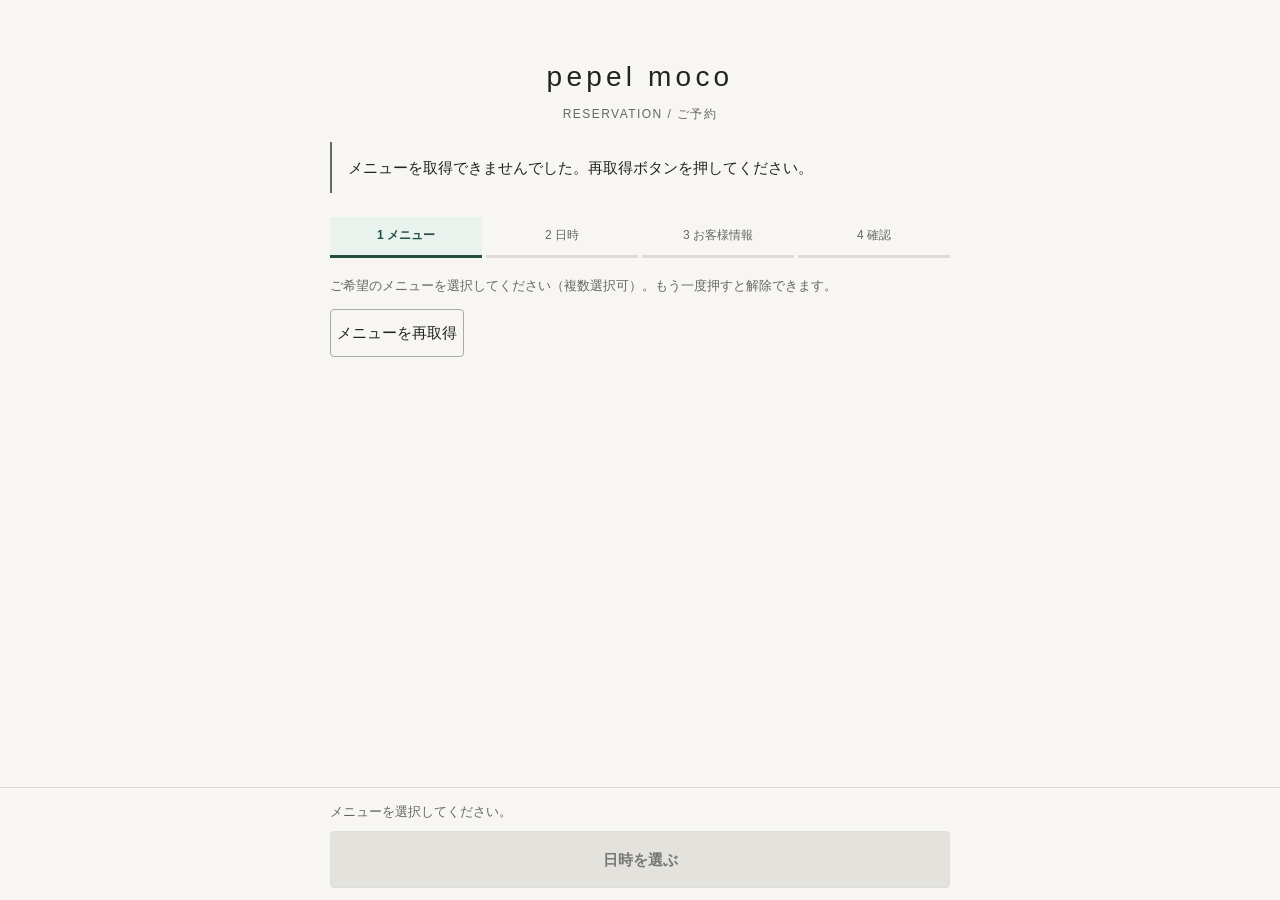
==== index.html @ cae406fb "fix: prioritize weekly calendar in mobile date selection" ====
<!DOCTYPE html>
<html lang="ja">
<head>
    <meta charset="UTF-8">
    <meta name="referrer" content="no-referrer">
    <meta name="viewport" content="width=device-width, initial-scale=1.0">

    <title>ご予約 | pepel moco</title>

    <style>
        * { box-sizing: border-box; }
        body { margin:0; padding:32px 16px; background:#f7f6f2; color:#222; font:15px/1.8 -apple-system,BlinkMacSystemFont,"Helvetica Neue",sans-serif; }
        .container { max-width:620px; margin:auto; }
        header { text-align:center; padding:24px 0 40px; }
        h1 { font-size:28px; font-weight:400; letter-spacing:.15em; margin:0; }
        header p { font-size:12px; letter-spacing:.12em; color:#666; }
        .form-group { margin-bottom:32px; }
        label, .step-label { display:block; font-size:15px; margin:0 0 12px; font-weight:500; }
        select,input,button { font:inherit; }
        select,input { width:100%; min-height:48px; padding:12px; border:1px solid #aaa; border-radius:4px; background:#fff; color:#222; }
        button { min-height:48px; border:1px solid #aaa; border-radius:4px; background:transparent; color:#222; cursor:pointer; }
        button:disabled { color:#999; border-color:#ddd; cursor:default; }
        :focus-visible { outline:2px solid #222; outline-offset:3px; }
        .calendar { border:0; padding:0; margin:0; min-width:0; }
        .calendar-heading { display:flex; align-items:center; justify-content:space-between; gap:8px; margin-bottom:16px; }
        .calendar-heading button { padding:0 16px; }
        .weekdays,.calendar-days { display:grid; grid-template-columns:repeat(7,minmax(0,1fr)); gap:4px; }
        .weekdays { text-align:center; color:#666; font-size:12px; margin-bottom:8px; }
        .calendar-days button { padding:0; min-width:0; border-color:transparent; }
        button.today { text-decoration:underline; text-underline-offset:5px; }
        button[aria-pressed="true"] { background:#222; color:#fff; border-color:#222; }
        .hint { color:#666; font-size:13px; margin:12px 0; }
        .time-buttons { display:grid; grid-template-columns:repeat(auto-fit,minmax(76px,1fr)); gap:8px; }
        .btn { width:100%; background:#222; color:white; padding:14px; }
        .btn:disabled { background:#e4e2dd; color:#777; }
        .loading { display:none; text-align:center; margin:16px 0; }
        .notice { display:none; border-left:2px solid #666; padding:12px 16px; margin-bottom:24px; }
        [hidden] { display:none !important; }
        @media(min-width:768px) { body { padding:48px 24px; } .calendar-days button { min-height:56px; } }
        .progress { font-size:13px; letter-spacing:.06em; margin:0 0 24px; color:#666; }
        .panel { background:#fff; border:1px solid #dedbd4; border-radius:8px; padding:24px; margin-bottom:20px; }
        .panel h2 { font-size:18px; font-weight:500; margin-top:0; }
        .menu-card { display:block; width:100%; text-align:left; padding:18px; margin:10px 0; background:#fff; overflow-wrap:anywhere; }
        .menu-card span { display:block; }
        .menu-card .card-meta { font-size:14px; color:#666; margin-top:6px; }
        .menu-card[aria-pressed="true"] { background:#f0eee7; border:2px solid #555b4f; color:#222; }
        .menu-card[aria-pressed="true"] .card-meta { color:#444; }
        .category-title { font-size:13px; letter-spacing:.08em; margin:24px 0 8px; color:#666; }
        .summary { display:flex; align-items:center; justify-content:space-between; gap:16px; padding:16px 0; border-bottom:1px solid #dedbd4; margin-bottom:20px; }
        .summary p { margin:0; white-space:pre-line; overflow-wrap:anywhere; }
        .summary button { flex-shrink:0; padding:0 14px; }
        .actions { display:flex; gap:12px; margin-top:24px; }
        .actions button { padding:12px 18px; }
        .actions .btn { flex:1; }
        .review { margin:0; }
        .review div { padding:16px 0; border-bottom:1px solid #dedbd4; }
        .review dt { font-size:13px; color:#666; }
        .review dd { margin:6px 0 0; overflow-wrap:anywhere; }
        .time-context { font-weight:500; margin-top:28px; }
        @media(max-width:420px) { body { padding:20px 12px; } .panel { padding:16px 10px; } .calendar-days { gap:2px; } }
        .menu-dock { position:fixed; z-index:30; left:0; right:0; bottom:0; padding:12px max(16px,env(safe-area-inset-right)) calc(12px + env(safe-area-inset-bottom)); background:#f7f6f2; border-top:1px solid #dedbd4; }
        .menu-dock-inner { max-width:620px; margin:auto; }
        .menu-dock .hint { margin:0 0 8px; overflow-wrap:anywhere; }
        #menuPanel { margin-bottom:200px; }
        .schedule-scroll { overflow:auto; max-height:60vh; border:1px solid #ccc; margin:16px 0; }
        .schedule { border-collapse:separate; border-spacing:0; width:100%; min-width:460px; table-layout:fixed; font-size:12px; }
        .schedule th,.schedule td { padding:0; text-align:center; border-right:1px solid #ccc; border-bottom:1px solid #ccc; height:44px; }
        .schedule th { background:#f7f6f2; font-weight:400; }
        .schedule thead th { position:sticky; top:0; z-index:3; white-space:pre-line; }
        .schedule th:first-child { position:sticky; left:0; width:52px; z-index:2; }
        .schedule thead th:first-child { z-index:4; }
        .schedule button { width:100%; height:44px; min-height:44px; padding:0; line-height:1; border:0; border-radius:0; font-size:23px; color:#49665b; background:white; }
        .schedule button[aria-pressed="true"] { background:#dbe5dd; color:#222; box-shadow:inset 0 0 0 3px #49665b; }
        .schedule .unavailable { background:#292929; color:#fff; }
        .schedule .unknown { background:#f0eee7; color:#666; }
        .schedule button:focus-visible { outline-offset:-4px; }
        .week-nav { display:flex; justify-content:space-between; align-items:center; gap:8px; }
        .week-nav button { padding:0 12px; }
        /* Mobile-first booking: compact context and persistent next action. */
        header { padding:4px 0 16px; }
        header p { margin:2px 0 0; }
        .steps { display:grid; grid-template-columns:repeat(4,minmax(0,1fr)); gap:4px; list-style:none; padding:0; margin:0 0 16px; font-size:12px; }
        .steps li { text-align:center; padding:8px 2px; border-bottom:3px solid #dedbd4; color:#666; }
        .steps li[aria-current="step"] { color:#234f43; border-color:#234f43; font-weight:700; background:#eaf2ee; }
        .progress { position:absolute; width:1px; height:1px; padding:0; margin:-1px; overflow:hidden; clip-path:inset(50%); }
        .menu-loading { padding:20px 14px; background:#fff; border:1px solid #dedbd4; border-radius:6px; }
        .menu-loading p { margin:0; }
        .menu-placeholder { height:56px; margin-top:12px; border-radius:4px; background:linear-gradient(90deg,#f0eee7,#f8f7f4,#f0eee7); }
        .menu-card { padding:12px 14px; margin:8px 0; border-radius:6px; }
        .menu-card .card-meta { margin-top:2px; }
        .category-title { margin:16px 0 6px; }
        .summary { padding:10px 0; margin-bottom:12px; gap:8px; font-size:14px; }
        .summary button { font-size:12px; padding:0 8px; }
        .btn { background:#234f43; border-color:#234f43; font-weight:600; }
        .menu-card[aria-pressed="true"] { border-color:#234f43; background:#eaf2ee; }
        .schedule button[aria-pressed="true"] { background:#234f43; color:#fff; box-shadow:inset 0 0 0 3px #17372e; }
        .schedule button:disabled { color:#49665b; }
        .schedule button[aria-pressed="true"]:disabled { color:#fff; }
        .schedule-scroll { overscroll-behavior:contain; }
        .menu-dock .hint { max-height:54px; overflow:auto; }
        #menuPanel { margin-bottom:150px; }
        @media(max-width:360px) { .steps { font-size:10px; } }
        @media(max-width:767px) {
            body { padding:12px 10px; }
            h1 { font-size:22px; }
            header { padding:0 0 12px; }
            header p { font-size:10px; }
            .panel { padding:14px 0; border:0; border-radius:0; background:transparent; margin-bottom:130px; }
            .panel h2 { margin-bottom:8px; }
            #datePanel .form-group { margin-bottom:12px; }
            .hint { margin:8px 0; font-size:12px; }
            .schedule-scroll { margin:12px -10px; max-height:58vh; }
            .schedule { min-width:360px; }
            .schedule th:first-child { width:44px; }
            .week-nav button { padding:0 8px; font-size:12px; }
            .week-nav span { font-size:13px; white-space:nowrap; }
            .actions, .date-dock { position:fixed; z-index:30; left:0; right:0; bottom:0; margin:0; padding:10px 12px calc(10px + env(safe-area-inset-bottom)); border-top:1px solid #dedbd4; background:#f7f6f2; }
            .actions { gap:8px; }
            .actions button { padding:10px; font-size:13px; }
            .date-dock .hint { margin:0 0 6px; }
            #customerPanel label { margin:14px 0 6px; }
            .review div { padding:10px 0; }
        }

        /* The date step gives the weekly calendar the first screen. */
        #bookingForm[data-step="date"] .steps { margin-bottom:4px; }
        #bookingForm[data-step="date"] .steps li { padding:4px 2px; }
        #bookingForm[data-step="date"] .summary { padding:0; margin:0; border:0; line-height:1.4; }
        #bookingForm[data-step="date"] .summary button { min-height:44px; border:0; text-decoration:underline; }
        #dateLabel, #timeStatus { position:absolute; width:1px; height:1px; overflow:hidden; clip-path:inset(50%); margin:0; }
        #datePanel { padding-top:0; }
        @media(min-width:768px) { body:has(#bookingForm[data-step="date"]) { padding-top:8px; } }
        .week-nav { height:44px; }
        .week-nav button { min-width:44px; min-height:44px; padding:0; font-size:28px; border:0; }
        #weekStatus:empty { display:none; }
        .schedule-scroll { position:relative; height: min(650px, calc(100dvh - 260px)); max-height:none; margin:0; }
        .schedule { min-width:0; }
        .schedule th:first-child { width:44px; }
        .schedule thead th { height:36px; line-height:1.3; }
        .schedule th,.schedule td { height:36px; }
        .schedule button { height:36px; min-height:36px; font-size:23px; }
        .calendar-loading { position:absolute; inset:36px 0 0; z-index:5; display:flex; align-items:center; justify-content:center; flex-direction:column; background:rgba(247,246,242,.94); font-size:18px; text-align:center; line-height:1.6; pointer-events:all; }
        .spinner { width:24px; height:24px; border:3px solid #dedbd4; border-top-color:#234f43; border-radius:50%; animation:spin 1s linear infinite; margin-bottom:12px; }
        @keyframes spin { to { transform:rotate(360deg); } }
        @media(prefers-reduced-motion:reduce) { .spinner { animation:none; } }
        .slot-picker { position:fixed; inset:0; z-index:50; background:#0006; display:flex; align-items:center; justify-content:center; padding:16px; }
        .slot-picker-inner { background:#fff; padding:20px; border-radius:8px; width:min(100%,360px); }
        .slot-picker-inner p { margin:0 0 12px; }
        .slot-options { display:flex; gap:8px; margin-bottom:12px; }
        .slot-options button { flex:1; min-height:48px; }
        @media(max-width:767px) {
            #datePanel .schedule-scroll { margin:0 -10px; height:calc(100dvh - 240px); }
            #datePanel .schedule { min-width:320px; }
            #datePanel .date-dock { padding:6px 12px calc(6px + env(safe-area-inset-bottom)); }
            #datePanel .date-dock .btn { min-height:44px; padding:8px; }
        }
    </style>
</head>

<body>

<div class="container">

    <header><h1>pepel moco</h1><p>RESERVATION / ご予約</p></header>

    <div id="bookingForm">
    <div id="notice" class="notice" role="status" aria-live="polite"></div>


    <p class="progress" id="flowProgress" role="status">1 / 4　メニュー</p>
    <ol id="flowSteps" class="steps" aria-label="予約の手順"><li id="step-menu" aria-current="step">1 メニュー</li><li id="step-date">2 日時</li><li id="step-customer">3 お客様情報</li><li id="step-review">4 確認</li></ol>
    <div id="menuSummary" class="summary" hidden><p id="menuSummaryText"></p><button id="editMenu" type="button">メニュー変更</button></div>
    <div id="dateSummary" class="summary" hidden><p id="dateSummaryText"></p><button id="editDate" type="button">日時変更</button></div>
    <div id="menuPanel">
        <p id="menuHeading" class="hint" tabindex="-1">ご希望のメニューを選択してください（複数選択可）。もう一度押すと解除できます。</p>
        <select id="menu" hidden disabled aria-label="メニュー"><option value="">メニューを読み込み中...</option></select>
        <div id="menuLoading" class="menu-loading" role="status"><p>メニューを読み込んでいます</p><div class="menu-placeholder" aria-hidden="true"></div><div class="menu-placeholder" aria-hidden="true"></div></div>
        <button id="retryMenus" type="button" hidden>メニューを再取得</button>
        <div id="menuCards" role="group" aria-labelledby="menuHeading"></div>
        <div class="menu-dock" id="menuDock"><div class="menu-dock-inner">
        <p id="menuDetails" class="hint" aria-live="polite">メニューを読み込み中...</p>
        <button class="btn" id="toDate" type="button" disabled>日時を選ぶ</button>
        </div></div>
    </div>
    <section class="panel" id="datePanel" aria-labelledby="dateLabel" hidden>
        <h2 class="step-label" id="dateLabel" tabindex="-1">週間の空き状況</h2>
    <div hidden>
        <input type="hidden" id="date">
        <fieldset class="calendar" id="calendar" aria-labelledby="dateLabel" disabled>
            <div class="calendar-heading">
                <button type="button" id="prevMonth" aria-label="前の月">前月</button>
                <span id="monthLabel" aria-live="polite"></span>
                <button type="button" id="nextMonth" aria-label="次の月">次月</button>
            </div>
            <div class="weekdays" aria-hidden="true"><span>日</span><span>月</span><span>火</span><span>水</span><span>木</span><span>金</span><span>土</span></div>
            <div class="calendar-days" id="calendarDays"></div>
        </fieldset>
        <p class="hint" id="selectedDate" aria-live="polite">メニューを選択してから日付を選んでください。</p>
        <p class="hint">休業日・空き状況は日付を選択すると確認できます。</p>
    </div>
    <div class="form-group">
        <p id="timeContext" hidden></p>
        <select id="time" hidden disabled aria-hidden="true"><option value=""></option></select>
        <p id="timeStatus" class="hint" role="status"></p>
        <div id="timeButtons" class="time-buttons" role="group" aria-label="予約可能時間" hidden></div>
        <div class="week-nav"><button id="prevWeek" type="button" aria-label="前の7日間">‹</button><span id="weekLabel"></span><button id="nextWeek" type="button" aria-label="次の7日間">›</button></div>
        <p id="weekStatus" class="hint" role="status"></p>
        <button id="retryWeek" type="button" hidden>空き状況を再取得</button>
        <div id="calendarRegion" class="schedule-scroll" tabindex="0" role="region" aria-label="7日間の予約可能時間"><table id="schedule" class="schedule" aria-label="予約可能時間一覧"></table><div id="calendarLoading" class="calendar-loading" role="status" hidden><span class="spinner" aria-hidden="true"></span><span>空き状況を<br>読み込んでいます…</span></div></div>
    </div>

        <div class="date-dock"><p id="selectionStatus" class="hint" role="status" aria-live="polite">◎から開始時刻を選択（黒は予約不可）</p><button class="btn" id="toCustomer" type="button" disabled>お客様情報へ</button></div>
    </section>
    <div id="slotPicker" class="slot-picker" hidden role="dialog" aria-modal="true" aria-labelledby="slotPickerLabel"><div class="slot-picker-inner"><p id="slotPickerLabel"></p><div id="slotOptions" class="slot-options"></div><button id="closeSlotPicker" type="button">閉じる</button></div></div>
    <section class="panel" id="customerPanel" aria-labelledby="customerHeading" hidden>
        <h2 id="customerHeading" tabindex="-1">お客様情報</h2>
        <label for="name">お名前（フルネーム）</label>
        <input type="text" id="name" autocomplete="name" placeholder="山田 太郎" required>
        <label for="phone">電話番号（必須）</label>
        <input type="tel" id="phone" inputmode="tel" autocomplete="tel" maxlength="40" placeholder="090-1234-5678" aria-describedby="phoneHint" required>
        <p id="phoneHint" class="hint">国内の電話番号を入力してください。ハイフンあり・なし、どちらでも入力できます。</p>
        <div class="actions"><button id="backDate" type="button">日時へ戻る</button><button class="btn" id="reviewBtn" type="button" disabled>予約内容を確認する</button></div>
    </section>
    <section class="panel" id="reviewPanel" aria-labelledby="reviewHeading" hidden>
        <h2 id="reviewHeading" tabindex="-1">予約内容の確認</h2>
        <dl class="review" id="reviewDetails"></dl>
        <p class="hint">内容をご確認のうえ、予約を確定してください。料金はメニュー掲載時の表記です。</p>
        <div class="actions"><button id="backCustomer" type="button">お客様情報を修正</button><button class="btn" id="submitBtn" type="button" disabled>予約を確定する</button></div>
    </section>
    <div class="loading" id="loadingMsg" role="status">予約を送信中...</div>

    </div>
    <section id="completedPanel" class="panel" aria-labelledby="completedHeading" hidden>
        <h2 id="completedHeading" tabindex="-1">ご予約を承りました。</h2>
        <dl id="completedDetails" class="review"></dl>
        <a id="cancelLink" hidden>予約をキャンセルする</a>
        <p id="cancelLinkHint" class="hint" hidden>キャンセルが必要な場合に備え、このリンクを保存してください。リンクは他の人に共有しないでください。</p>
        <p>予約手続きは完了しました。この画面は閉じていただいて大丈夫です。</p>
    </section>
    <section id="cancelPanel" class="panel" aria-labelledby="cancelHeading" hidden>
        <h2 id="cancelHeading" tabindex="-1">予約のキャンセル</h2>
        <dl id="cancelDetails" class="review"></dl>
        <p id="cancelNotice" role="status" aria-live="polite"></p>
        <div id="cancelControls" hidden>
            <label for="cancelPhone">予約時の電話番号</label>
            <input id="cancelPhone" type="tel" inputmode="tel" autocomplete="tel" maxlength="40" required>
            <p class="hint">対象の予約内容をご確認ください。「キャンセルする」を押すと予約が取り消されます。</p>
            <button id="cancelSubmit" class="btn" type="button" disabled>キャンセルする</button>
        </div>
    </section>
</div>


<script>

// ==================================================
// GAS URL
// ==================================================

const GAS_WEB_APP_URL =
    'https://script.google.com/macros/s/AKfycbyRZPtspRr7fT793KBVko2xt9sNoFalCFOsU0yX_tADdr75NyUDTk4rBqDXlwcLjEFIyQ/exec';


// 名称・価格・所要時間はすべてGASのメニュー設定から取得する。
const dateInput = document.getElementById('date');
const menuSelect = document.getElementById('menu');
const timeSelect = document.getElementById('time');
const nameInput = document.getElementById('name');
const phoneInput = document.getElementById('phone');
const submitBtn = document.getElementById('submitBtn');
const loadingMsg = document.getElementById('loadingMsg');
const notice = document.getElementById('notice');
let menus = [];
let availableTimes = [];
let checkedKey = null;
let requestId = 0;
let availabilityController = null;
let submitting = false;
let completed = false;
let menusLoading = false;
let pendingSlot = null;

// サロンの日本時間で日付の下限を設定（端末のタイムゾーンには依存しない）。
const todayParts = new Intl.DateTimeFormat('en-US', {
    timeZone: 'Asia/Tokyo', year: 'numeric', month: '2-digit', day: '2-digit'
}).formatToParts(new Date());
dateInput.min = ['year', 'month', 'day'].map(type =>
    todayParts.find(part => part.type === type).value).join('-');

const calendar = document.getElementById('calendar');
const calendarDays = document.getElementById('calendarDays');
const monthLabel = document.getElementById('monthLabel');
const selectedDate = document.getElementById('selectedDate');
const menuDetails = document.getElementById('menuDetails');
const timeButtons = document.getElementById('timeButtons');
const timeStatus = document.getElementById('timeStatus');
const prevMonth = document.getElementById('prevMonth');
const nextMonth = document.getElementById('nextMonth');
let calendarMonth = dateInput.min.slice(0, 7);

let flowStep = 'menu';
let reviewedSelection = null;
const menuCards = document.getElementById('menuCards');
const reviewDetails = document.getElementById('reviewDetails');
const flowSteps = ['menu', 'date', 'customer', 'review'];
// hidden selectの値は単独ID、または複数IDのJSON。通信条件と選択状態を同じキーで管理する。
function selectedMenuIds() {
    if (!menuSelect.value) return [];
    if (menuSelect.value.startsWith('[')) {
        try { return JSON.parse(menuSelect.value); } catch (_) { return []; }
    }
    return [menuSelect.value];
}
function selectedMenu() {
    const ids = selectedMenuIds();
    const items = ids.map(id => menus.find(item => item.id === id && item.webBookingEnabled && item.bookable));
    if (!items.length || items.some(item => !item)) return null;
    if (items.length === 1) return items[0];
    return { name: items.map(item => item.name).join(' ＋ '),
        category: '選択中：' + items.length + 'メニュー',
        price: items.map(item => item.price).join(' ＋ '),
        durationMinutes: items.reduce((sum,item) => sum + item.durationMinutes,0) };
}
function menuQuery(key) {
    return key.startsWith('[') ? '&menuIds=' + encodeURIComponent(key) : '&menuId=' + encodeURIComponent(key);
}
function responseMenuKey(data) {
    return Array.isArray(data.menuIds) ? (data.menuIds.length === 1 ? data.menuIds[0] : JSON.stringify(data.menuIds)) : data.menuId;
}
function normalizedPhone(value) {
    if (typeof value !== 'string' || value.length > 40) return '';
    const text = value.trim().replace(/[０-９]/g, digit => String(digit.charCodeAt(0) - 0xFF10))
        .replace(/[‐‑‒–—―−ー－]/g, '-').replace(/\s/g, '');
    if (!/^[0-9]+(?:-[0-9]+)*$/.test(text)) return '';
    const digits = text.replace(/-/g, '');
    return /^0[0-9]{9,10}$/.test(digits) && !/^0+$/.test(digits) ? digits : '';
}
function bookingReady() {
    return !completed && !submitting && !!selectedMenu() && checkedKey === selectionKey() &&
        !timeSelect.disabled && availableTimes.includes(timeSelect.value);
}
function reviewKey() { return [selectionKey(), timeSelect.value, nameInput.value.trim(), normalizedPhone(phoneInput.value)].join('|'); }
function showStep(step, focus = true) {
    if (submitting || completed) return;
    if (step !== 'menu' && !selectedMenu()) return;
    if ((step === 'customer' || step === 'review') && !bookingReady()) return;
    if (step === 'review' && (!nameInput.value.trim() || !normalizedPhone(phoneInput.value))) return;
    if (step !== 'date') closeSlotPicker();
    flowStep = step;
    if (step !== 'review') reviewedSelection = null;
    renderFlow();
    if (step === 'date') {
        const start = dateInput.value || dateInput.min;
        const hasWeek = weekMenuId === menuSelect.value && weekDays.length === 7 && weekDays.some(day => day.date === start);
        if (!hasWeek) { weekStart = start; loadWeek(); }
    }
    if (focus) {
        const headings = {menu:'menuHeading',date:'dateLabel',customer:'customerHeading',review:'reviewHeading'};
        document.getElementById(headings[step]).focus();
    }
}
function renderFlow() {
    document.getElementById('bookingForm').hidden = completed;
    document.getElementById('completedPanel').hidden = !completed || !!cancelCredentials;
    if (completed) {
        flowSteps.forEach(step => { document.getElementById(step + 'Panel').hidden = true; });
        submitBtn.disabled = true;
        return;
    }
    document.getElementById('bookingForm').setAttribute('data-step', flowStep);
    const menu = selectedMenu();
    flowSteps.forEach(step => document.getElementById('step-' + step).setAttribute('aria-current', flowStep === step ? 'step' : 'false'));
    flowSteps.forEach(step => { document.getElementById(step + 'Panel').hidden = flowStep !== step; });
    document.getElementById('flowProgress').textContent = (flowSteps.indexOf(flowStep) + 1) + ' / 4　' +
        ({menu:'メニュー',date:'日付・時間',customer:'お客様情報',review:'予約内容確認'})[flowStep];
    document.getElementById('menuSummary').hidden = !menu || flowStep === 'menu';
    document.getElementById('menuSummaryText').textContent = menu ? menu.name + (flowStep === 'date' ? '　' : '\n') + menu.price + ' / ' + menu.durationMinutes + '分' : '';
    document.getElementById('dateSummary').hidden = flowStep !== 'customer' && flowStep !== 'review';
    document.getElementById('dateSummaryText').textContent = dateInput.value + '　' + timeSelect.value;
    document.getElementById('timeContext').textContent = dateInput.value ? dateInput.value + ' の予約可能時間' : '';
    document.getElementById('toDate').disabled = submitting || menuSelect.disabled || !menu;
    document.getElementById('toCustomer').disabled = !bookingReady();
    document.getElementById('reviewBtn').disabled = !bookingReady() || !nameInput.value.trim() || !normalizedPhone(phoneInput.value);
    ['editMenu','editDate','backDate','backCustomer'].forEach(id => { document.getElementById(id).disabled = submitting; });
}
function renderMenuCards() {
    menuCards.replaceChildren();
    const groups = new Map();
    menus.filter(menu => menu.webBookingEnabled === true).forEach(menu => {
        if (!groups.has(menu.category)) {
            const group = document.createElement('div');
            const title = document.createElement('h3'); title.className = 'category-title'; title.textContent = menu.category;
            group.appendChild(title); menuCards.appendChild(group); groups.set(menu.category, group);
        }
        const button = document.createElement('button'); button.type = 'button'; button.className = 'menu-card';
        button.disabled = submitting || menuSelect.disabled || !menu.bookable;
        button.setAttribute('aria-pressed', String(selectedMenuIds().includes(menu.id)));
        const name = document.createElement('span'); name.textContent = menu.name;
        const meta = document.createElement('span'); meta.className = 'card-meta';
        meta.textContent = menu.price + ' / ' + (Number.isInteger(menu.durationMinutes) ? menu.durationMinutes + '分' : '所要時間設定中');
        const state = document.createElement('span'); state.className = 'card-meta';
        state.textContent = !menu.bookable ? 'WEB予約受付準備中' : selectedMenuIds().includes(menu.id) ? '✓ 選択中（押すと解除）' : '選択する';
        button.appendChild(name); button.appendChild(meta); button.appendChild(state);
        button.addEventListener('click', () => selectMenu(menu.id, true));
        groups.get(menu.category).appendChild(button);
    });
}
let combinationOption = null;
function selectMenu(id, toggle = false) {
    const menu = menus.find(item => item.id === id && item.webBookingEnabled && item.bookable);
    if (completed || submitting || menuSelect.disabled || !menu) return;
    const current = selectedMenuIds();
    const ids = toggle ? (current.includes(id) ? current.filter(value => value !== id) : [...current,id]) : [id];
    const key = ids.length > 1 ? JSON.stringify(ids) : ids[0] || '';
    // 実DOMのselectは存在しない値を保持できないため、複数選択用の選択肢を1つだけ用意する。
    if (combinationOption) { combinationOption.remove(); combinationOption = null; }
    if (ids.length > 1) {
        combinationOption = new Option('選択中のメニュー',key);
        menuSelect.appendChild(combinationOption);
    }
    menuSelect.value = key;
    requestId++;
    if (availabilityController) availabilityController.abort();
    invalidateWeek();
    dateInput.value = '';
    weekStart = dateInput.min;
    resetTimes('日時を選択してください');
    renderCalendar();
    renderMenuCards();
    renderFlow();
    // メニュー画面では取得しない。「日付を選ぶ」で新メニューの週を1回取得。
    if (flowStep === 'date') loadWeek();
}
function openReview() {
    if (!bookingReady() || !nameInput.value.trim() || !normalizedPhone(phoneInput.value)) return;
    const menu = selectedMenu();
    reviewDetails.replaceChildren();
    [['メニュー',menu.name],['料金',menu.price],['所要時間',menu.durationMinutes + '分'],
        ['ご予約日時',dateInput.value + '　' + timeSelect.value],['お名前',nameInput.value.trim()],['電話番号',normalizedPhone(phoneInput.value)]].forEach(([label,value]) => {
        const row = document.createElement('div'), dt = document.createElement('dt'), dd = document.createElement('dd');
        dt.textContent = label; dd.textContent = value; row.appendChild(dt); row.appendChild(dd); reviewDetails.appendChild(row);
    });
    reviewedSelection = reviewKey(); showStep('review'); updateSubmit();
}
document.getElementById('toDate').addEventListener('click', () => showStep('date'));
document.getElementById('toCustomer').addEventListener('click', () => showStep('customer'));
document.getElementById('reviewBtn').addEventListener('click', openReview);
document.getElementById('editMenu').addEventListener('click', () => showStep('menu'));
['editDate','backDate'].forEach(id => document.getElementById(id).addEventListener('click', () => showStep('date')));
document.getElementById('backCustomer').addEventListener('click', () => showStep('customer'));

// 表の行は表示用の目盛り。選択可否は各日のavailableStartTimesだけで決める。
let weekStart = dateInput.min;
let weekVersion = 0;
let weekController = null;
let weekDays = [];
let weekMenuId = '';
function addDays(date, days) {
    const value = new Date(date + 'T00:00:00Z');
    value.setUTCDate(value.getUTCDate() + days);
    return value.toISOString().slice(0,10);
}
function invalidateWeek() {
    closeSlotPicker();
    document.getElementById('calendarLoading').hidden = true;
    pendingSlot = null;
    weekLoadingKey = null;
    weekVersion++;
    if (weekController) weekController.abort();
    weekDays = [];
    document.getElementById('schedule').replaceChildren();
}
function validAvailability(data, date, menuId) {
    return data.date === date && responseMenuKey(data) === menuId && data.slotMinutes === 10 &&
        typeof data.isClosed === 'boolean' && Array.isArray(data.availableStartTimes) &&
        data.availableStartTimes.every(time => /^(?:[01]\d|2[0-3]):[0-5]0$/.test(time));
}
function renderWeek() {
    const table = document.getElementById('schedule'); table.replaceChildren();
    table.setAttribute('aria-busy', String(!!pendingSlot || !!weekLoadingKey));
    document.getElementById('calendarLoading').hidden = !weekLoadingKey;
    document.getElementById('calendarRegion').setAttribute('aria-busy', String(!!weekLoadingKey));
    const head = document.createElement('thead'), header = document.createElement('tr');
    const corner = document.createElement('th'); corner.textContent = '時刻'; header.appendChild(corner);
    weekDays.forEach(day => {
        const th = document.createElement('th'); th.setAttribute('scope','col');
        const weekday = ['日','月','火','水','木','金','土'][new Date(day.date + 'T00:00:00Z').getUTCDay()];
        th.textContent = day.date.slice(5).replace('-','/') + '\n' + weekday;
        header.appendChild(th);
    });
    head.appendChild(header); table.appendChild(head);
    const times = new Set();
    weekDays.forEach(day => {
        if (!day.data) return;
        day.data.availableStartTimes.forEach(time => times.add(time));
        const toMinutes = value => typeof value === 'string' && /^(?:[01]\d|2[0-3]):[0-5]\d$/.test(value) ? Number(value.slice(0,2))*60+Number(value.slice(3)) : null;
        const start = toMinutes(day.data.openingTime), end = toMinutes(day.data.closingTime);
        if (start !== null && end !== null) {
            for (let minute = Math.ceil(start/10)*10; minute < end; minute+=10)
                times.add(String(Math.floor(minute/60)).padStart(2,'0') + ':' + String(minute%60).padStart(2,'0'));
        }
    });
    const body = document.createElement('tbody');
    let labels = [...times].sort();
    // Long days use half-hour bands; short API ranges retain exact ten-minute rows.
    const grouped = labels.length > 18;
    const band = time => time.slice(0,3) + (Number(time.slice(3)) < 30 ? '00' : '30');
    if (grouped) labels = [...new Set(labels.map(band))];
    if (!labels.length) labels.push('—');
    labels.forEach(time => {
        const row = document.createElement('tr'), label = document.createElement('th');
        label.textContent = time; label.setAttribute('scope','row'); row.appendChild(label);
        weekDays.forEach(day => {
            const cell = document.createElement('td');
            const choices = day.data && !day.data.isClosed ? [...new Set(day.data.availableStartTimes)].filter(t => grouped ? band(t) === time : t === time).sort() : [];
            const canBook = choices.length > 0;
            if (canBook) {
                const button = document.createElement('button'); button.type = 'button'; button.textContent = '◎';
                button.disabled = submitting || !!pendingSlot || weekMenuId !== menuSelect.value;
                button.setAttribute('aria-label', day.date + ' ' + time + (grouped ? 'から30分間の開始時刻を選択' : ' 予約可能'));
                button.setAttribute('aria-pressed', String(pendingSlot ? pendingSlot.date === day.date && choices.includes(pendingSlot.time) : dateInput.value === day.date && choices.includes(timeSelect.value)));
                const version = weekVersion;
                button.addEventListener('click', () => grouped ? openSlotPicker(day.date, choices, version, button) : selectWeekSlot(day.date, time, version));
                cell.appendChild(button);
            } else {
                cell.className = day.data ? 'unavailable' : 'unknown';
                cell.textContent = day.data ? '' : day.error ? '再取得' : '…';
                cell.setAttribute('aria-label',day.date + ' ' + time + (day.data ? ' 予約不可' : day.error ? ' 取得失敗' : ' 取得中'));
            }
            row.appendChild(cell);
        });
        body.appendChild(row);
    });
    table.appendChild(body);
}
function selectWeekSlot(date, time, version) {
    return recheckWeekSlot(date, time, version);
}
async function recheckWeekSlot(date, time, version) {
    if (submitting || completed || pendingSlot || version !== weekVersion || weekMenuId !== menuSelect.value) return;
    if (bookingReady() && dateInput.value === date && timeSelect.value === time) return;
    dateInput.value = date;
    calendarMonth = date.slice(0,7);
    const slot = {date:date, time};
    pendingSlot = slot;
    const pending = loadAvailability();
    document.getElementById('selectionStatus').textContent = '選択中：' + date + ' ' + time + '（空き状況を再確認中…）';
    renderWeek();
    const selectionRequest = requestId;
    await pending;
    if (pendingSlot !== slot) return;
    pendingSlot = null;
    renderWeek();
    document.getElementById('selectionStatus').textContent = checkedKey === selectionKey() && availableTimes.includes(time) ?
        '選択中：' + date + ' ' + time : 'この日時を選択できません。別の◎を選んでください。';
    if (selectionRequest !== requestId || version !== weekVersion || dateInput.value !== date || checkedKey !== selectionKey() || !availableTimes.includes(time)) return;
    timeSelect.value = time;
    timeStatus.textContent = '選択中：' + date + ' ' + time;
    updateSubmit(); renderWeek();

}

let slotPickerTrigger = null;
let slotPickerPressed = false;
function closeSlotPicker() {
    document.getElementById('slotPicker').hidden = true;
    if (slotPickerTrigger) {
        slotPickerTrigger.setAttribute('aria-pressed', String(slotPickerPressed));
        slotPickerTrigger.focus();
    }
    slotPickerTrigger = null;
}
function openSlotPicker(date, choices, version, trigger) {
    if (completed || submitting || pendingSlot || version !== weekVersion) return;
    slotPickerTrigger = trigger;
    slotPickerPressed = dateInput.value === date && choices.includes(timeSelect.value);
    trigger.setAttribute('aria-pressed', 'true');
    const picker = document.getElementById('slotPicker');
    const options = document.getElementById('slotOptions'); options.replaceChildren();
    document.getElementById('slotPickerLabel').textContent = date + ' 開始時刻を選択';
    choices.forEach(time => {
        const button = document.createElement('button'); button.type = 'button'; button.textContent = time;
        button.addEventListener('click', () => { closeSlotPicker(); return selectWeekSlot(date, time, version); });
        options.appendChild(button);
    });
    picker.hidden = false;
    options.children[0].focus();
}
document.getElementById('closeSlotPicker').addEventListener('click', closeSlotPicker);
document.getElementById('slotPicker').addEventListener('keydown', event => {
    if (event.key === 'Escape') closeSlotPicker();
    if (event.key === 'Tab') {
        const buttons = [...document.getElementById('slotOptions').children, document.getElementById('closeSlotPicker')];
        const index = buttons.indexOf(document.activeElement);
        event.preventDefault(); buttons[(index + (event.shiftKey ? buttons.length - 1 : 1)) % buttons.length].focus();
    }
});
let weekLoadingKey = null;
async function loadWeek(retryFailed = false) {
    if (completed || !selectedMenu() || submitting) return;
    const menuId = menuSelect.value;
    const key = menuId + '|' + weekStart;
    if (weekLoadingKey === key) return;
    const preserve = retryFailed && weekMenuId === menuId && weekDays.length === 7 && weekDays[0].date === weekStart;
    const targets = preserve ? weekDays.filter(day => !day.data || day.error).map(day => day.date) :
        Array.from({length:7},(_,i)=>addDays(weekStart,i));
    if (!targets.length) return;
    if (preserve) {
        weekVersion++;
        if (weekController) weekController.abort();
    } else {
        invalidateWeek();
        weekDays = targets.map(date=>({date}));
    }
    const version = weekVersion;
    weekMenuId = menuId;
    weekLoadingKey = key;
    const controller = new AbortController(); weekController = controller;
    const timer = setTimeout(() => controller.abort(), 30000);
    document.getElementById('weekLabel').textContent = weekStart.slice(5).replace('-','/') + '〜' + addDays(weekStart,6).slice(5).replace('-','/');
    document.getElementById('prevWeek').disabled = weekStart <= dateInput.min;
    document.getElementById('weekStatus').textContent = '';
    document.getElementById('retryWeek').hidden = true;
    renderWeek();
    try {
        const data = await requestJSON(GAS_WEB_APP_URL + '?action=availabilityWeek&startDate=' +
            encodeURIComponent(weekStart) + menuQuery(menuId) +
            (preserve ? '&dates=' + encodeURIComponent(targets.join(',')) : ''), {signal:controller.signal});
        if (version !== weekVersion || menuId !== menuSelect.value) return;
        if (responseMenuKey(data) !== menuId || data.startDate !== weekStart || data.slotMinutes !== 10 || !data.days || typeof data.days !== 'object')
            throw new Error('週間空き状況の形式が不正です');
        targets.forEach(date => {
            const day = weekDays.find(item=>item.date===date), result = data.days[date];
            if (result && result.status === 'success' && validAvailability(result,date,menuId)) {
                day.data = result; day.error = false;
            } else { day.error = true; delete day.data; }
        });
    } catch(error) {
        if (version !== weekVersion || menuId !== menuSelect.value) return;
        targets.forEach(date => { const day = weekDays.find(item=>item.date===date); day.error = true; delete day.data; });
    } finally {
        clearTimeout(timer);
        if (version === weekVersion) {
            weekLoadingKey = null;
            renderWeek();
            const failed = weekDays.some(day=>day.error);
            document.getElementById('weekStatus').textContent = failed ? '取得できない日があります。再取得してください。' :
                weekDays.some(day=>day.data && !day.data.isClosed && day.data.availableStartTimes.length) ?
                '' : 'この7日間は予約できる時間がありません。';
            document.getElementById('retryWeek').hidden = !failed;
        }
    }
}
function moveWeek(delta) {
    if (submitting || completed) return;
    const next = addDays(weekStart,delta*7);
    weekStart = next < dateInput.min ? dateInput.min : next;
    resetTimes('日時を選択してください');
    loadWeek();
}
document.getElementById('prevWeek').addEventListener('click',()=>moveWeek(-1));
document.getElementById('nextWeek').addEventListener('click',()=>moveWeek(1));
document.getElementById('retryWeek').addEventListener('click',()=>loadWeek(true));

function renderCalendar() {
    const menu = selectedMenu();
    calendar.disabled = submitting || !menu || menuSelect.disabled;
    menuDetails.textContent = menu ? [menu.category, menu.name, menu.price,
        Number.isInteger(menu.durationMinutes) ? menu.durationMinutes + '分' : '所要時間未設定'].join(' / ') : 'メニューを選択してください。';
    selectedDate.textContent = dateInput.value ? '選択日：' + dateInput.value :
        menu ? '日付を選択してください。' : 'メニューを選択してから日付を選んでください。';
    const [year, month] = calendarMonth.split('-').map(Number);
    monthLabel.textContent = year + '年' + month + '月';
    prevMonth.disabled = calendar.disabled || calendarMonth <= dateInput.min.slice(0, 7);
    nextMonth.disabled = calendar.disabled;
    calendarDays.replaceChildren();
    const offset = new Date(Date.UTC(year, month - 1, 1)).getUTCDay();
    const count = new Date(Date.UTC(year, month, 0)).getUTCDate();
    for (let i = 0; i < offset; i++) calendarDays.appendChild(document.createElement('span'));
    for (let day = 1; day <= count; day++) {
        const date = calendarMonth + '-' + String(day).padStart(2, '0');
        const button = document.createElement('button');
        button.type = 'button';
        button.textContent = String(day);
        button.disabled = calendar.disabled || date < dateInput.min;
        button.setAttribute('aria-label', year + '年' + month + '月' + day + '日');
        button.setAttribute('aria-pressed', String(date === dateInput.value));
        if (date === dateInput.min) { button.className = 'today'; button.setAttribute('aria-current', 'date'); }
        button.addEventListener('click', () => {
            if (button.disabled || submitting) return;
            dateInput.value = date;
            renderCalendar();
            loadAvailability();
            weekStart = date; loadWeek();
        });
        calendarDays.appendChild(button);
    }
}
function moveMonth(delta) {
    if (calendar.disabled) return;
    const [year, month] = calendarMonth.split('-').map(Number);
    const next = new Date(Date.UTC(year, month - 1 + delta, 1)).toISOString().slice(0, 7);
    if (next < dateInput.min.slice(0, 7)) return;
    calendarMonth = next;
    renderCalendar();
}
function renderTimeButtons() {
    timeButtons.replaceChildren();
    availableTimes.forEach(time => {
        const button = document.createElement('button');
        button.type = 'button';
        button.textContent = time;
        button.setAttribute('aria-pressed', String(timeSelect.value === time));
        button.addEventListener('click', () => {
            if (submitting || checkedKey !== selectionKey() || !availableTimes.includes(time)) return;
            timeSelect.value = time;
            for (const item of timeButtons.children) item.setAttribute('aria-pressed', String(item === button));
            updateSubmit();
        });
        timeButtons.appendChild(button);
    });
}
prevMonth.addEventListener('click', () => moveMonth(-1));
nextMonth.addEventListener('click', () => moveMonth(1));

function showNotice(message) {
    notice.textContent = message;
    notice.style.display = message ? 'block' : 'none';
}

function resetTimes(message) {
    reviewedSelection = null;
    document.getElementById('selectionStatus').textContent = '◎から開始時刻を選択（黒は予約不可）';
    timeButtons.replaceChildren();
    timeStatus.textContent = message;
    availableTimes = [];
    checkedKey = null;
    timeSelect.replaceChildren(new Option(message, ''));
    timeSelect.disabled = true;
    submitBtn.disabled = true;
    renderFlow();
}

function selectionKey() {
    return dateInput.value + '|' + menuSelect.value;
}

function updateSubmit() {
    submitBtn.disabled = completed || submitting || checkedKey !== selectionKey() ||
        timeSelect.disabled || !availableTimes.includes(timeSelect.value) ||
        !nameInput.value.trim() || !normalizedPhone(phoneInput.value);
    renderFlow();
}

async function requestJSON(url, options = {}) {
    const response = await fetch(url, options);
    if (!response.ok) throw new Error('通信できませんでした。時間を置いて再度お試しください。');
    const data = await response.json();
    if (!data || data.status !== 'success') {
        const error = new Error(data && data.message || '予約情報を取得できませんでした。');
        error.status = data && data.status;
        throw error;
    }
    return data;
}

async function loadMenus() {
    if (completed || menusLoading) return;
    menusLoading = true;
    document.getElementById('menuLoading').hidden = false;
    document.getElementById('retryMenus').hidden = true;
    menuCards.setAttribute('aria-busy', 'true');
    requestId++;
    if (availabilityController) availabilityController.abort();
    resetTimes('日付とメニューを選択してください');
    invalidateWeek();
    combinationOption = null;
    menuSelect.disabled = true;
    menuSelect.replaceChildren(new Option('メニューを読み込み中...', ''));
    const controller = new AbortController();
    const timer = setTimeout(() => controller.abort(), 15000);
    try {
        const data = await requestJSON(GAS_WEB_APP_URL + '?action=menus', { signal: controller.signal });
        if (!Array.isArray(data.menus) || data.slotMinutes !== 10 ||
            !data.menus.every(menu => menu && typeof menu.id === 'string' && menu.id &&
                typeof menu.category === 'string' && typeof menu.name === 'string' &&
                typeof menu.price === 'string' && typeof menu.bookable === 'boolean')) {
            throw new Error('メニュー情報の形式が不正です。');
        }
        menus = data.menus;
        menuSelect.replaceChildren(new Option('メニューを選択してください', ''));
        const groups = new Map();
        menus.forEach(menu => {
            if (menu.webBookingEnabled !== true) return;
            if (!groups.has(menu.category)) {
                const group = document.createElement('optgroup');
                group.label = menu.category;
                groups.set(menu.category, group);
                menuSelect.appendChild(group);
            }
            const suffix = menu.bookable ? '' : menu.unavailableReason === 'duration_not_set' ?
                '（所要時間設定中）' : '（WEB予約受付準備中）';
            const option = new Option(menu.name + ' ' + menu.price + (Number.isInteger(menu.durationMinutes) ? ' / ' + menu.durationMinutes + '分' : '') + suffix, menu.id);
            option.disabled = !menu.bookable;
            groups.get(menu.category).appendChild(option);
        });
        menuSelect.disabled = !menus.some(menu => menu.webBookingEnabled && menu.bookable);
        showNotice(menuSelect.disabled ? '現在WEB予約できるメニューがありません。' : '');
    } catch (error) {
        menuSelect.replaceChildren(new Option('メニューを取得できませんでした', ''));
        showNotice('メニューを取得できませんでした。再取得ボタンを押してください。');
        document.getElementById('retryMenus').hidden = false;
    } finally { clearTimeout(timer); menusLoading = false; document.getElementById('menuLoading').hidden = true; menuCards.setAttribute('aria-busy', 'false'); renderCalendar(); renderMenuCards(); renderFlow(); }
}

async function loadAvailability() {
    if (completed) return;
    renderCalendar();
    const currentRequest = ++requestId;
    if (availabilityController) availabilityController.abort();
    resetTimes('日付とメニューを選択してください');
    showNotice('');
    const date = dateInput.value;
    const menuId = menuSelect.value;
    const menu = selectedMenu();
    if (!date || !menu) return;
    if (date < dateInput.min) { showNotice('今日以降の日付を選択してください。'); return; }
    const key = selectionKey();
    resetTimes('空き状況を確認中...');
    const controller = new AbortController();
    availabilityController = controller;
    const timer = setTimeout(() => controller.abort(), 15000);
    try {
        const data = await requestJSON(GAS_WEB_APP_URL + '?action=availability&date=' +
            encodeURIComponent(date) + menuQuery(menuId), { signal: controller.signal });
        if (currentRequest !== requestId || key !== selectionKey()) return;
        if (data.date !== date || responseMenuKey(data) !== menuId || data.slotMinutes !== 10 ||
            typeof data.isClosed !== 'boolean' || !Array.isArray(data.availableStartTimes) ||
            !data.availableStartTimes.every(time => /^(?:[01]\d|2[0-3]):[0-5]0$/.test(time))) {
            throw new Error('空き状況の形式が不正です。');
        }
        const displayedDay = weekMenuId === menuId && weekDays.find(day => day.date === date);
        if (displayedDay) {
            displayedDay.data = data;
            displayedDay.error = false;
            renderWeek();
        }
        if (data.isClosed) { resetTimes('休業日です'); showNotice('この日は休業日です。'); return; }
        if (!data.availableStartTimes.length) {
            resetTimes('予約可能な時間がありません');
            showNotice('この日は予約可能な時間がありません。');
            return;
        }
        // 時刻をローカル生成・補完しない。GASが許可した時刻だけを表示。
        availableTimes = [...new Set(data.availableStartTimes)];
        timeSelect.replaceChildren(new Option('開始時刻を選択してください', ''),
            ...availableTimes.map(time => new Option(time, time)));
        timeSelect.disabled = false;
        checkedKey = key;
        timeStatus.textContent = '開始時刻を選択してください。';
        renderTimeButtons();
        updateSubmit();
    } catch (error) {
        if (currentRequest !== requestId || key !== selectionKey()) return;
        resetTimes('空き状況を取得できませんでした');
        showNotice(error.name === 'AbortError' ? '取得に時間がかかっています。日付を選び直してください。' : error.message);
    } finally { clearTimeout(timer); }
}

async function submitReservation() {
    updateSubmit();
    if (submitBtn.disabled || flowStep !== 'review' || reviewedSelection !== reviewKey()) return;
    const ids = selectedMenuIds();
    const payload = { sourceType: 'WEB_PAGE', requestVersion: 2, ...(ids.length === 1 ? {menuId:ids[0]} : {menuIds:ids}),
        date: dateInput.value, time: timeSelect.value, name: nameInput.value.trim(), phone: normalizedPhone(phoneInput.value) };
    const bookedMenuName = selectedMenu().name;
    submitting = true;
    invalidateWeek();
    requestId++;
    if (availabilityController) availabilityController.abort();
    resetTimes('予約を送信中...');
    [menuSelect, dateInput, nameInput, phoneInput].forEach(element => element.disabled = true);
    renderCalendar(); renderMenuCards(); renderFlow();
    loadingMsg.style.display = 'block';
    showNotice('');
    let refreshMenus = false;
    let message = '';
    // POSTは自動再試行しない。応答喪失時は登録済みの可能性がある。
    const controller = new AbortController();
    const timer = setTimeout(() => controller.abort(), 30000);
    try {
        const data = await requestJSON(GAS_WEB_APP_URL, {
            method: 'POST', body: JSON.stringify(payload), signal: controller.signal
        });
        const link = document.getElementById('cancelLink');
        if (data.canCancel === true && typeof data.cancelToken === 'string' && /^[a-f0-9]{64}$/.test(data.cancelToken)) {
            link.href = '#cancel=' + encodeURIComponent(data.reservationId) + '&token=' + data.cancelToken;
            link.hidden = false;
            document.getElementById('cancelLinkHint').hidden = false;
        }
        completed = true;
        const details = document.getElementById('completedDetails');
        details.replaceChildren();
        [['予約ID',data.reservationId],['予約したメニュー',bookedMenuName],
            ['予約日時',payload.date + '　' + payload.time]].forEach(([label,value]) => {
            const row = document.createElement('div'), dt = document.createElement('dt'), dd = document.createElement('dd');
            dt.textContent = label; dd.textContent = value; row.appendChild(dt); row.appendChild(dd); details.appendChild(row);
        });
        renderFlow();
        document.getElementById('completedHeading').focus();
    } catch (error) {
        refreshMenus = error.status === 'menu_not_bookable' || error.status === 'configuration_error';
        message = error.status ? error.message :
            '予約結果を確認できませんでした。登録済みの可能性があるため、再送前に店舗へご確認ください。';
    } finally {
        clearTimeout(timer);
        submitting = false;
        loadingMsg.style.display = 'none';
        if (!completed) {
            [menuSelect, dateInput, nameInput, phoneInput].forEach(element => element.disabled = false);
            flowStep = refreshMenus ? 'menu' : 'date';
            renderMenuCards();
            if (refreshMenus) await loadMenus();
            else { await loadAvailability(); loadWeek(); }
            showNotice(message);
            renderFlow();
        }
    }
}

document.getElementById('retryMenus').addEventListener('click', loadMenus);

// input時点で古い時刻を無効化。changeで確定した条件を取得する。
dateInput.addEventListener('input', () => {
    requestId++;
    if (availabilityController) availabilityController.abort();
    resetTimes('日付とメニューを選択してください');
});
dateInput.addEventListener('change', loadAvailability);
menuSelect.addEventListener('change', () => selectMenu(menuSelect.value));
timeSelect.addEventListener('change', updateSubmit);
nameInput.addEventListener('input', updateSubmit);
phoneInput.addEventListener('input', updateSubmit);
submitBtn.addEventListener('click', submitReservation);
// フラグメントはWebサーバーに送信されない。読取後はアドレス欄から資格を除去。
let cancelCredentials = null;
let cancelBusy = false;
let cancelReady = false;
let cancelFinished = false;
let cancelVersion = 0;
function updateCancelButton() {
    document.getElementById('cancelSubmit').disabled = cancelBusy || !cancelReady || cancelFinished ||
        !normalizedPhone(document.getElementById('cancelPhone').value);
}
async function cancelRequest(action, extra = {}) {
    const controller = new AbortController();
    const timer = setTimeout(() => controller.abort(), 30000);
    try {
        return await requestJSON(GAS_WEB_APP_URL, {method:'POST', signal:controller.signal,
            body:JSON.stringify({sourceType:'WEB_PAGE', action, ...cancelCredentials, ...extra})});
    } finally { clearTimeout(timer); }
}
async function openCancellation() {
    const params = new URLSearchParams(location.hash.slice(1));
    if (!params.has('cancel')) return false;
    const version = ++cancelVersion;
    cancelCredentials = {reservationId:params.get('cancel'),cancelToken:params.get('token')};
    history.replaceState(null, '', location.pathname + location.search + '#cancel');
    completed = true;
    requestId++; invalidateWeek();
    if (availabilityController) availabilityController.abort();
    document.getElementById('bookingForm').hidden = true;
    document.getElementById('completedPanel').hidden = true;
    document.getElementById('cancelPanel').hidden = false;
    cancelReady = false; cancelFinished = false; cancelBusy = true;
    document.getElementById('cancelControls').hidden = true;
    document.getElementById('cancelPhone').value = '';
    document.getElementById('cancelPhone').disabled = false;
    document.getElementById('cancelDetails').replaceChildren();
    const message = document.getElementById('cancelNotice');
    message.textContent = '予約内容を確認中...';
    updateCancelButton();
    try {
        if (!cancelCredentials.reservationId || !/^[a-f0-9]{64}$/.test(cancelCredentials.cancelToken || '')) throw new Error();
        // 読み取り専用POST。電話番号・トークンをAPIのURLに載せない。
        const data = await cancelRequest('cancelPreview');
        if (version !== cancelVersion) return true;
        [['予約日時',data.date + '　' + data.time],['メニュー',data.menu]].forEach(([label,value]) => {
            const row = document.createElement('div'), dt = document.createElement('dt'), dd = document.createElement('dd');
            dt.textContent = label; dd.textContent = value; row.appendChild(dt); row.appendChild(dd);
            document.getElementById('cancelDetails').appendChild(row);
        });
        cancelReady = !data.cancelled;
        message.textContent = data.cancelled ? 'この予約はキャンセル済みです。' : 'キャンセルするには、予約時の電話番号を入力してください。';
        document.getElementById('cancelControls').hidden = !cancelReady;
    } catch (_) {
        if (version === cancelVersion) message.textContent = '予約を確認できません。保存したリンクから開き直すか店舗へお問い合わせください。';
    } finally {
        if (version === cancelVersion) { cancelBusy = false; updateCancelButton(); document.getElementById('cancelHeading').focus(); }
    }
    return true;
}
async function submitCancellation() {
    updateCancelButton();
    if (document.getElementById('cancelSubmit').disabled) return;
    const version = cancelVersion;
    cancelBusy = true; updateCancelButton();
    document.getElementById('cancelPhone').disabled = true;
    const message = document.getElementById('cancelNotice');
    message.textContent = 'キャンセル処理中...';
    try {
        await cancelRequest('cancelReservation', {phone:normalizedPhone(document.getElementById('cancelPhone').value)});
        if (version !== cancelVersion) return;
        cancelFinished = true;
        document.getElementById('cancelControls').hidden = true;
        document.getElementById('cancelPhone').value = '';
        message.textContent = '予約をキャンセルしました。この画面は閉じていただいて大丈夫です。';
    } catch (error) {
        if (version !== cancelVersion) return;
        message.textContent = error.status ? 'キャンセルできません。電話番号を確認するか店舗へお問い合わせください。' :
            'キャンセル結果を確認できませんでした。店舗へ確認するか保存したリンクから状態を確認してください。';
    } finally {
        if (version === cancelVersion) { cancelBusy = false; document.getElementById('cancelPhone').disabled = false; updateCancelButton(); }
    }
}
document.getElementById('cancelPhone').addEventListener('input', updateCancelButton);
document.getElementById('cancelSubmit').addEventListener('click', submitCancellation);
window.addEventListener('hashchange', openCancellation);
if (new URLSearchParams(location.hash.slice(1)).has('cancel')) openCancellation();
else { resetTimes('日付とメニューを選択してください'); renderCalendar(); loadMenus(); }

</script>

</body>
</html>
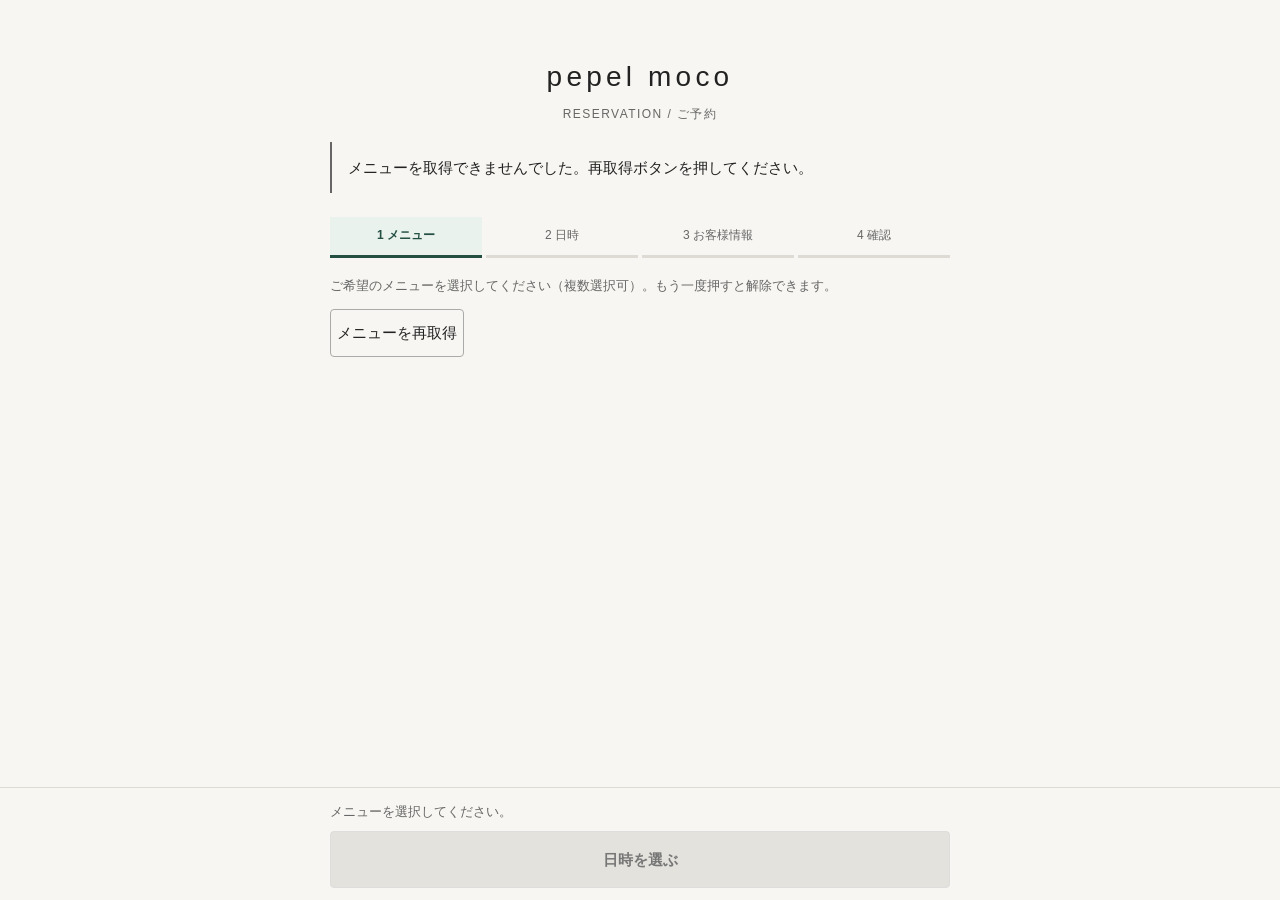
==== commit 0201e837: "feat: select half-hour booking starts directly from calendar" ====
--- a/index.html
+++ b/index.html
@@ -143,11 +143,6 @@
         .spinner { width:24px; height:24px; border:3px solid #dedbd4; border-top-color:#234f43; border-radius:50%; animation:spin 1s linear infinite; margin-bottom:12px; }
         @keyframes spin { to { transform:rotate(360deg); } }
         @media(prefers-reduced-motion:reduce) { .spinner { animation:none; } }
-        .slot-picker { position:fixed; inset:0; z-index:50; background:#0006; display:flex; align-items:center; justify-content:center; padding:16px; }
-        .slot-picker-inner { background:#fff; padding:20px; border-radius:8px; width:min(100%,360px); }
-        .slot-picker-inner p { margin:0 0 12px; }
-        .slot-options { display:flex; gap:8px; margin-bottom:12px; }
-        .slot-options button { flex:1; min-height:48px; }
         @media(max-width:767px) {
             #datePanel .schedule-scroll { margin:0 -10px; height:calc(100dvh - 240px); }
             #datePanel .schedule { min-width:320px; }
@@ -211,7 +206,6 @@
 
         <div class="date-dock"><p id="selectionStatus" class="hint" role="status" aria-live="polite">◎から開始時刻を選択（黒は予約不可）</p><button class="btn" id="toCustomer" type="button" disabled>お客様情報へ</button></div>
     </section>
-    <div id="slotPicker" class="slot-picker" hidden role="dialog" aria-modal="true" aria-labelledby="slotPickerLabel"><div class="slot-picker-inner"><p id="slotPickerLabel"></p><div id="slotOptions" class="slot-options"></div><button id="closeSlotPicker" type="button">閉じる</button></div></div>
     <section class="panel" id="customerPanel" aria-labelledby="customerHeading" hidden>
         <h2 id="customerHeading" tabindex="-1">お客様情報</h2>
         <label for="name">お名前（フルネーム）</label>
@@ -337,7 +331,7 @@
 }
 function bookingReady() {
     return !completed && !submitting && !!selectedMenu() && checkedKey === selectionKey() &&
-        !timeSelect.disabled && availableTimes.includes(timeSelect.value);
+        !timeSelect.disabled && isCustomerStartTime(timeSelect.value) && availableTimes.includes(timeSelect.value);
 }
 function reviewKey() { return [selectionKey(), timeSelect.value, nameInput.value.trim(), normalizedPhone(phoneInput.value)].join('|'); }
 function showStep(step, focus = true) {
@@ -345,7 +339,6 @@
     if (step !== 'menu' && !selectedMenu()) return;
     if ((step === 'customer' || step === 'review') && !bookingReady()) return;
     if (step === 'review' && (!nameInput.value.trim() || !normalizedPhone(phoneInput.value))) return;
-    if (step !== 'date') closeSlotPicker();
     flowStep = step;
     if (step !== 'review') reviewedSelection = null;
     renderFlow();
@@ -461,7 +454,6 @@
     return value.toISOString().slice(0,10);
 }
 function invalidateWeek() {
-    closeSlotPicker();
     document.getElementById('calendarLoading').hidden = true;
     pendingSlot = null;
     weekLoadingKey = null;
@@ -470,9 +462,17 @@
     weekDays = [];
     document.getElementById('schedule').replaceChildren();
 }
+// slotMinutes remains the ten-minute internal unit. Start times have a separate grid.
+function isCustomerStartTime(time) { return typeof time === 'string' && /^(?:[01]\d|2[0-3]):(?:00|30)$/.test(time); }
+function customerAvailability(data) {
+    // Version 17 responses may still contain ten-minute candidates during rollout.
+    // Keep only API-authorized half-hour starts; never round or synthesize candidates.
+    return {...data, availableStartTimes:[...new Set(data.availableStartTimes.filter(isCustomerStartTime))]};
+}
 function validAvailability(data, date, menuId) {
     return data.date === date && responseMenuKey(data) === menuId && data.slotMinutes === 10 &&
         typeof data.isClosed === 'boolean' && Array.isArray(data.availableStartTimes) &&
+        (data.startIntervalMinutes === undefined || data.startIntervalMinutes === 30) &&
         data.availableStartTimes.every(time => /^(?:[01]\d|2[0-3]):[0-5]0$/.test(time));
 }
 function renderWeek() {
@@ -496,31 +496,26 @@
         const toMinutes = value => typeof value === 'string' && /^(?:[01]\d|2[0-3]):[0-5]\d$/.test(value) ? Number(value.slice(0,2))*60+Number(value.slice(3)) : null;
         const start = toMinutes(day.data.openingTime), end = toMinutes(day.data.closingTime);
         if (start !== null && end !== null) {
-            for (let minute = Math.ceil(start/10)*10; minute < end; minute+=10)
+            for (let minute = Math.ceil(start/30)*30; minute < end; minute+=30)
                 times.add(String(Math.floor(minute/60)).padStart(2,'0') + ':' + String(minute%60).padStart(2,'0'));
         }
     });
     const body = document.createElement('tbody');
-    let labels = [...times].sort();
-    // Long days use half-hour bands; short API ranges retain exact ten-minute rows.
-    const grouped = labels.length > 18;
-    const band = time => time.slice(0,3) + (Number(time.slice(3)) < 30 ? '00' : '30');
-    if (grouped) labels = [...new Set(labels.map(band))];
+    const labels = [...times].filter(isCustomerStartTime).sort();
     if (!labels.length) labels.push('—');
     labels.forEach(time => {
         const row = document.createElement('tr'), label = document.createElement('th');
         label.textContent = time; label.setAttribute('scope','row'); row.appendChild(label);
         weekDays.forEach(day => {
             const cell = document.createElement('td');
-            const choices = day.data && !day.data.isClosed ? [...new Set(day.data.availableStartTimes)].filter(t => grouped ? band(t) === time : t === time).sort() : [];
-            const canBook = choices.length > 0;
+            const canBook = day.data && !day.data.isClosed && day.data.availableStartTimes.includes(time);
             if (canBook) {
                 const button = document.createElement('button'); button.type = 'button'; button.textContent = '◎';
                 button.disabled = submitting || !!pendingSlot || weekMenuId !== menuSelect.value;
-                button.setAttribute('aria-label', day.date + ' ' + time + (grouped ? 'から30分間の開始時刻を選択' : ' 予約可能'));
-                button.setAttribute('aria-pressed', String(pendingSlot ? pendingSlot.date === day.date && choices.includes(pendingSlot.time) : dateInput.value === day.date && choices.includes(timeSelect.value)));
+                button.setAttribute('aria-label', day.date + ' ' + time + ' 予約可能');
+                button.setAttribute('aria-pressed', String(pendingSlot ? pendingSlot.date === day.date && pendingSlot.time === time : dateInput.value === day.date && timeSelect.value === time));
                 const version = weekVersion;
-                button.addEventListener('click', () => grouped ? openSlotPicker(day.date, choices, version, button) : selectWeekSlot(day.date, time, version));
+                button.addEventListener('click', () => selectWeekSlot(day.date, time, version));
                 cell.appendChild(button);
             } else {
                 cell.className = day.data ? 'unavailable' : 'unknown';
@@ -538,6 +533,7 @@
 }
 async function recheckWeekSlot(date, time, version) {
     if (submitting || completed || pendingSlot || version !== weekVersion || weekMenuId !== menuSelect.value) return;
+    if (!isCustomerStartTime(time)) return;
     if (bookingReady() && dateInput.value === date && timeSelect.value === time) return;
     dateInput.value = date;
     calendarMonth = date.slice(0,7);
@@ -560,41 +556,6 @@
 
 }
 
-let slotPickerTrigger = null;
-let slotPickerPressed = false;
-function closeSlotPicker() {
-    document.getElementById('slotPicker').hidden = true;
-    if (slotPickerTrigger) {
-        slotPickerTrigger.setAttribute('aria-pressed', String(slotPickerPressed));
-        slotPickerTrigger.focus();
-    }
-    slotPickerTrigger = null;
-}
-function openSlotPicker(date, choices, version, trigger) {
-    if (completed || submitting || pendingSlot || version !== weekVersion) return;
-    slotPickerTrigger = trigger;
-    slotPickerPressed = dateInput.value === date && choices.includes(timeSelect.value);
-    trigger.setAttribute('aria-pressed', 'true');
-    const picker = document.getElementById('slotPicker');
-    const options = document.getElementById('slotOptions'); options.replaceChildren();
-    document.getElementById('slotPickerLabel').textContent = date + ' 開始時刻を選択';
-    choices.forEach(time => {
-        const button = document.createElement('button'); button.type = 'button'; button.textContent = time;
-        button.addEventListener('click', () => { closeSlotPicker(); return selectWeekSlot(date, time, version); });
-        options.appendChild(button);
-    });
-    picker.hidden = false;
-    options.children[0].focus();
-}
-document.getElementById('closeSlotPicker').addEventListener('click', closeSlotPicker);
-document.getElementById('slotPicker').addEventListener('keydown', event => {
-    if (event.key === 'Escape') closeSlotPicker();
-    if (event.key === 'Tab') {
-        const buttons = [...document.getElementById('slotOptions').children, document.getElementById('closeSlotPicker')];
-        const index = buttons.indexOf(document.activeElement);
-        event.preventDefault(); buttons[(index + (event.shiftKey ? buttons.length - 1 : 1)) % buttons.length].focus();
-    }
-});
 let weekLoadingKey = null;
 async function loadWeek(retryFailed = false) {
     if (completed || !selectedMenu() || submitting) return;
@@ -632,7 +593,7 @@
         targets.forEach(date => {
             const day = weekDays.find(item=>item.date===date), result = data.days[date];
             if (result && result.status === 'success' && validAvailability(result,date,menuId)) {
-                day.data = result; day.error = false;
+                day.data = customerAvailability(result); day.error = false;
             } else { day.error = true; delete day.data; }
         });
     } catch(error) {
@@ -747,7 +708,7 @@
 
 function updateSubmit() {
     submitBtn.disabled = completed || submitting || checkedKey !== selectionKey() ||
-        timeSelect.disabled || !availableTimes.includes(timeSelect.value) ||
+        timeSelect.disabled || !isCustomerStartTime(timeSelect.value) || !availableTimes.includes(timeSelect.value) ||
         !nameInput.value.trim() || !normalizedPhone(phoneInput.value);
     renderFlow();
 }
@@ -834,25 +795,24 @@
         const data = await requestJSON(GAS_WEB_APP_URL + '?action=availability&date=' +
             encodeURIComponent(date) + menuQuery(menuId), { signal: controller.signal });
         if (currentRequest !== requestId || key !== selectionKey()) return;
-        if (data.date !== date || responseMenuKey(data) !== menuId || data.slotMinutes !== 10 ||
-            typeof data.isClosed !== 'boolean' || !Array.isArray(data.availableStartTimes) ||
-            !data.availableStartTimes.every(time => /^(?:[01]\d|2[0-3]):[0-5]0$/.test(time))) {
+        if (!validAvailability(data, date, menuId)) {
             throw new Error('空き状況の形式が不正です。');
         }
         const displayedDay = weekMenuId === menuId && weekDays.find(day => day.date === date);
         if (displayedDay) {
-            displayedDay.data = data;
+            displayedDay.data = customerAvailability(data);
             displayedDay.error = false;
             renderWeek();
         }
         if (data.isClosed) { resetTimes('休業日です'); showNotice('この日は休業日です。'); return; }
-        if (!data.availableStartTimes.length) {
+        const startTimes = customerAvailability(data).availableStartTimes;
+        if (!startTimes.length) {
             resetTimes('予約可能な時間がありません');
             showNotice('この日は予約可能な時間がありません。');
             return;
         }
         // 時刻をローカル生成・補完しない。GASが許可した時刻だけを表示。
-        availableTimes = [...new Set(data.availableStartTimes)];
+        availableTimes = startTimes;
         timeSelect.replaceChildren(new Option('開始時刻を選択してください', ''),
             ...availableTimes.map(time => new Option(time, time)));
         timeSelect.disabled = false;
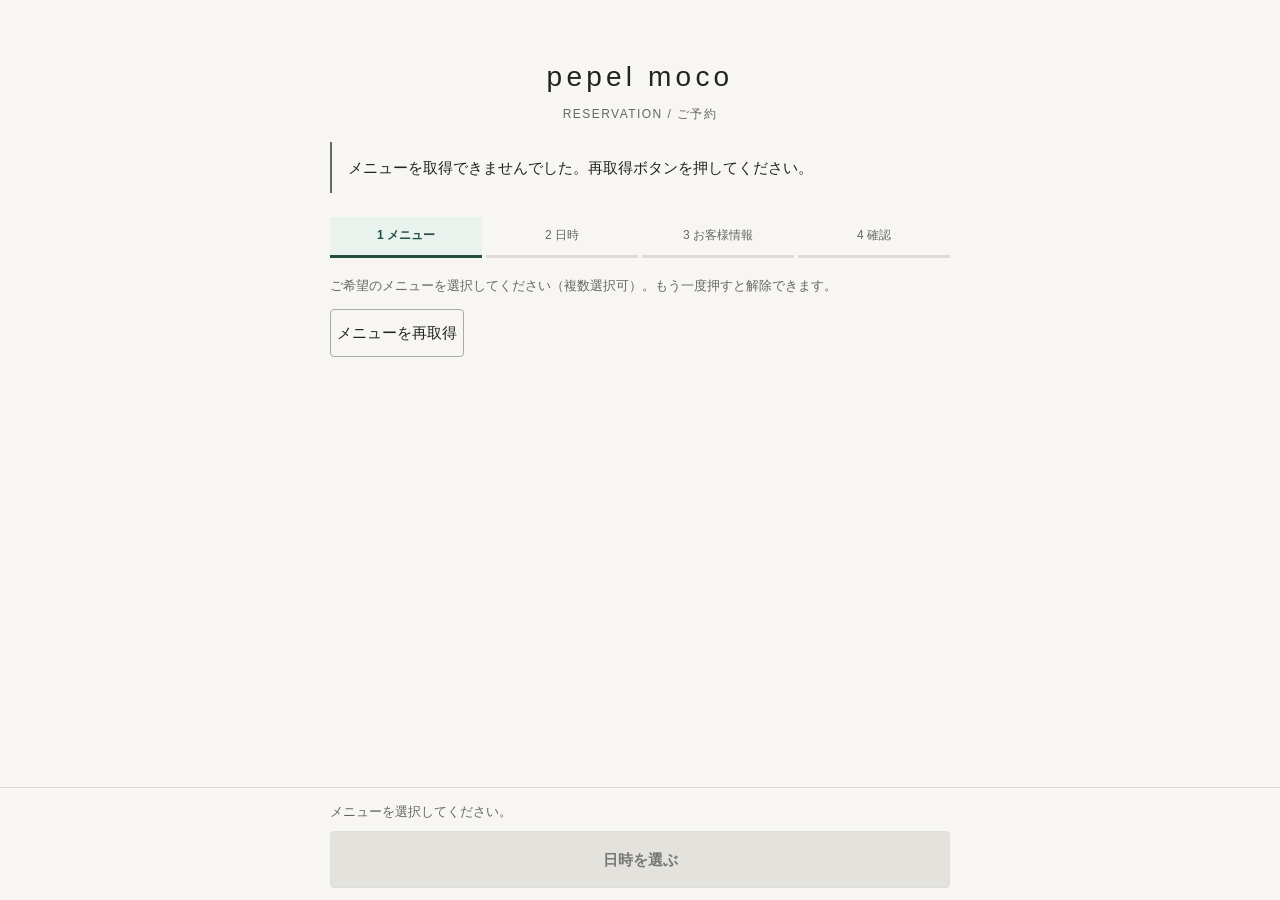
==== commit ba5377bd: "fix: show availability recheck state on next button" ====
--- a/index.html
+++ b/index.html
@@ -204,7 +204,7 @@
         <div id="calendarRegion" class="schedule-scroll" tabindex="0" role="region" aria-label="7日間の予約可能時間"><table id="schedule" class="schedule" aria-label="予約可能時間一覧"></table><div id="calendarLoading" class="calendar-loading" role="status" hidden><span class="spinner" aria-hidden="true"></span><span>空き状況を<br>読み込んでいます…</span></div></div>
     </div>
 
-        <div class="date-dock"><p id="selectionStatus" class="hint" role="status" aria-live="polite">◎から開始時刻を選択（黒は予約不可）</p><button class="btn" id="toCustomer" type="button" disabled>お客様情報へ</button></div>
+        <div class="date-dock"><p id="selectionStatus" class="hint" role="status" aria-live="polite">◎から開始時刻を選択（黒は予約不可）</p><button class="btn" id="toCustomer" type="button" aria-live="polite" aria-atomic="true" disabled>お客様情報へ</button></div>
     </section>
     <section class="panel" id="customerPanel" aria-labelledby="customerHeading" hidden>
         <h2 id="customerHeading" tabindex="-1">お客様情報</h2>
@@ -330,7 +330,7 @@
     return /^0[0-9]{9,10}$/.test(digits) && !/^0+$/.test(digits) ? digits : '';
 }
 function bookingReady() {
-    return !completed && !submitting && !!selectedMenu() && checkedKey === selectionKey() &&
+    return !completed && !submitting && !pendingSlot && !!selectedMenu() && checkedKey === selectionKey() &&
         !timeSelect.disabled && isCustomerStartTime(timeSelect.value) && availableTimes.includes(timeSelect.value);
 }
 function reviewKey() { return [selectionKey(), timeSelect.value, nameInput.value.trim(), normalizedPhone(phoneInput.value)].join('|'); }
@@ -372,7 +372,9 @@
     document.getElementById('dateSummaryText').textContent = dateInput.value + '　' + timeSelect.value;
     document.getElementById('timeContext').textContent = dateInput.value ? dateInput.value + ' の予約可能時間' : '';
     document.getElementById('toDate').disabled = submitting || menuSelect.disabled || !menu;
-    document.getElementById('toCustomer').disabled = !bookingReady();
+    const nextButton = document.getElementById('toCustomer');
+    nextButton.textContent = pendingSlot ? '空き状況を確認中…' : 'お客様情報へ';
+    nextButton.disabled = !bookingReady();
     document.getElementById('reviewBtn').disabled = !bookingReady() || !nameInput.value.trim() || !normalizedPhone(phoneInput.value);
     ['editMenu','editDate','backDate','backCustomer'].forEach(id => { document.getElementById(id).disabled = submitting; });
 }
@@ -461,6 +463,7 @@
     if (weekController) weekController.abort();
     weekDays = [];
     document.getElementById('schedule').replaceChildren();
+    renderFlow();
 }
 // slotMinutes remains the ten-minute internal unit. Start times have a separate grid.
 function isCustomerStartTime(time) { return typeof time === 'string' && /^(?:[01]\d|2[0-3]):(?:00|30)$/.test(time); }
@@ -540,15 +543,17 @@
     const slot = {date:date, time};
     pendingSlot = slot;
     const pending = loadAvailability();
-    document.getElementById('selectionStatus').textContent = '選択中：' + date + ' ' + time + '（空き状況を再確認中…）';
+    document.getElementById('selectionStatus').textContent = '選択中：' + date + ' ' + time;
     renderWeek();
     const selectionRequest = requestId;
-    await pending;
+    const outcome = await pending;
     if (pendingSlot !== slot) return;
     pendingSlot = null;
-    renderWeek();
+    renderFlow(); renderWeek();
     document.getElementById('selectionStatus').textContent = checkedKey === selectionKey() && availableTimes.includes(time) ?
-        '選択中：' + date + ' ' + time : 'この日時を選択できません。別の◎を選んでください。';
+        '選択中：' + date + ' ' + time : outcome === 'error' ?
+        '空き状況を確認できませんでした。同じ枠か別の◎を選んでください。' :
+        'この予約枠は埋まったか、受付できなくなりました。別の◎を選んでください。';
     if (selectionRequest !== requestId || version !== weekVersion || dateInput.value !== date || checkedKey !== selectionKey() || !availableTimes.includes(time)) return;
     timeSelect.value = time;
     timeStatus.textContent = '選択中：' + date + ' ' + time;
@@ -787,7 +792,7 @@
     if (!date || !menu) return;
     if (date < dateInput.min) { showNotice('今日以降の日付を選択してください。'); return; }
     const key = selectionKey();
-    resetTimes('空き状況を確認中...');
+    resetTimes(pendingSlot ? '' : '空き状況を確認中...');
     const controller = new AbortController();
     availabilityController = controller;
     const timer = setTimeout(() => controller.abort(), 15000);
@@ -804,12 +809,12 @@
             displayedDay.error = false;
             renderWeek();
         }
-        if (data.isClosed) { resetTimes('休業日です'); showNotice('この日は休業日です。'); return; }
+        if (data.isClosed) { resetTimes('休業日です'); showNotice('この日は休業日です。'); return 'unavailable'; }
         const startTimes = customerAvailability(data).availableStartTimes;
         if (!startTimes.length) {
             resetTimes('予約可能な時間がありません');
             showNotice('この日は予約可能な時間がありません。');
-            return;
+            return 'unavailable';
         }
         // 時刻をローカル生成・補完しない。GASが許可した時刻だけを表示。
         availableTimes = startTimes;
@@ -820,10 +825,12 @@
         timeStatus.textContent = '開始時刻を選択してください。';
         renderTimeButtons();
         updateSubmit();
+        return 'available';
     } catch (error) {
         if (currentRequest !== requestId || key !== selectionKey()) return;
         resetTimes('空き状況を取得できませんでした');
         showNotice(error.name === 'AbortError' ? '取得に時間がかかっています。日付を選び直してください。' : error.message);
+        return 'error';
     } finally { clearTimeout(timer); }
 }
 
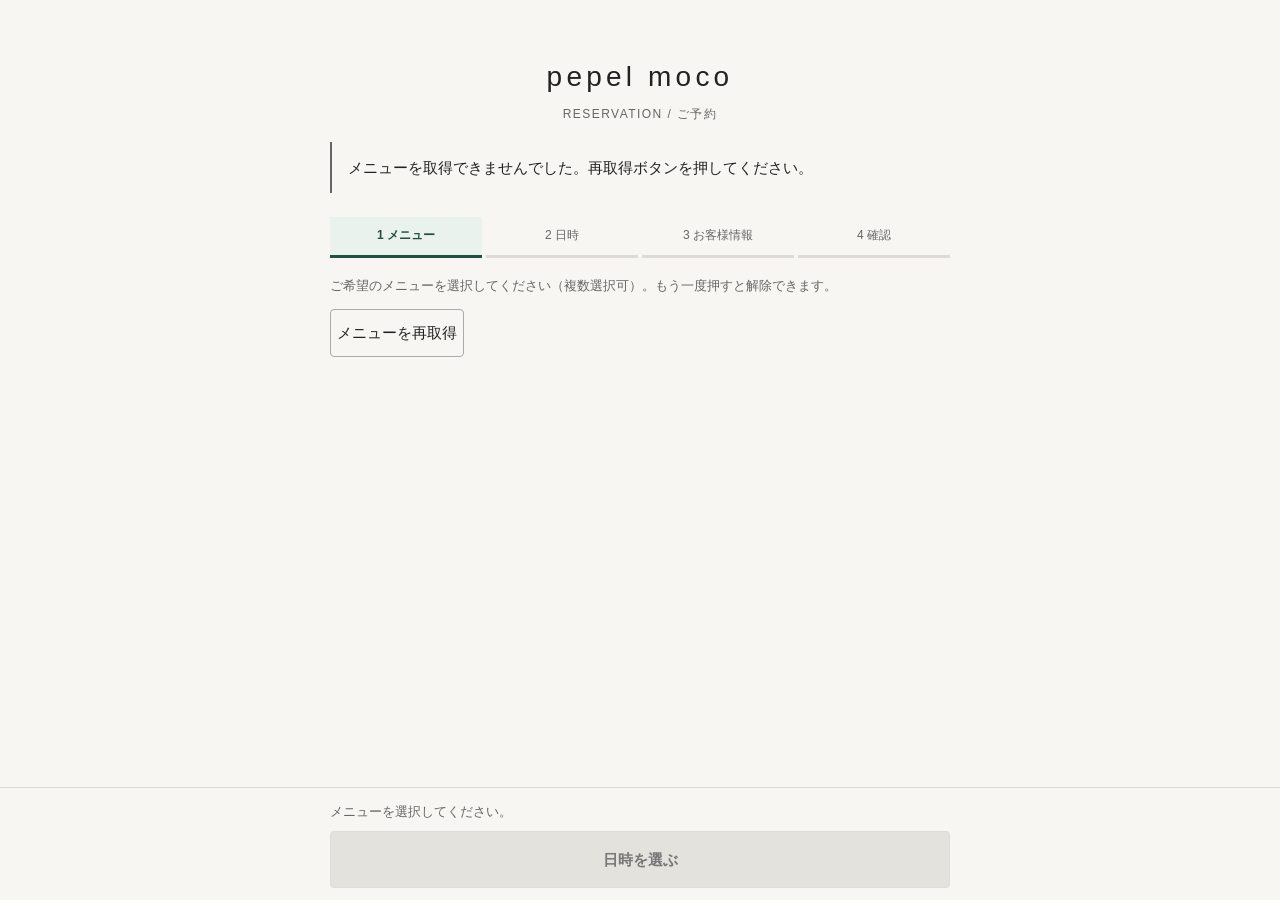
==== commit 80ea01f6: "feat: add optional requests and cancellation policy confirmation" ====
--- a/index.html
+++ b/index.html
@@ -71,6 +71,9 @@
         .schedule thead th:first-child { z-index:4; }
         .schedule button { width:100%; height:44px; min-height:44px; padding:0; line-height:1; border:0; border-radius:0; font-size:23px; color:#49665b; background:white; }
         .schedule button[aria-pressed="true"] { background:#dbe5dd; color:#222; box-shadow:inset 0 0 0 3px #49665b; }
+        .schedule-date, .schedule-weekday { display:block; }
+        .schedule thead th.saturday { color:#2459a6; }
+        .schedule thead th.sunday { color:#b42323; }
         .schedule .unavailable { background:#292929; color:#fff; }
         .schedule .unknown { background:#f0eee7; color:#666; }
         .schedule button:focus-visible { outline-offset:-4px; }
@@ -83,9 +86,8 @@
         .steps li { text-align:center; padding:8px 2px; border-bottom:3px solid #dedbd4; color:#666; }
         .steps li[aria-current="step"] { color:#234f43; border-color:#234f43; font-weight:700; background:#eaf2ee; }
         .progress { position:absolute; width:1px; height:1px; padding:0; margin:-1px; overflow:hidden; clip-path:inset(50%); }
-        .menu-loading { padding:20px 14px; background:#fff; border:1px solid #dedbd4; border-radius:6px; }
+        .menu-loading { padding:40px 14px; font-size:20px; font-weight:500; text-align:center; }
         .menu-loading p { margin:0; }
-        .menu-placeholder { height:56px; margin-top:12px; border-radius:4px; background:linear-gradient(90deg,#f0eee7,#f8f7f4,#f0eee7); }
         .menu-card { padding:12px 14px; margin:8px 0; border-radius:6px; }
         .menu-card .card-meta { margin-top:2px; }
         .category-title { margin:16px 0 6px; }
@@ -149,6 +151,13 @@
             #datePanel .date-dock { padding:6px 12px calc(6px + env(safe-area-inset-bottom)); }
             #datePanel .date-dock .btn { min-height:44px; padding:8px; }
         }
+        #customerPanel textarea { font:inherit; font-size:16px; width:100%; min-height:120px; padding:12px; border:1px solid #aaa; border-radius:4px; background:#fff; color:#222; resize:vertical; }
+        .cancel-policy { margin-top:24px; }
+        .cancel-policy h3 { font-size:16px; margin:0 0 8px; }
+        .cancel-policy p { margin:0 0 12px; }
+        #customerPanel .policy-check { display:flex; align-items:center; gap:10px; min-height:48px; cursor:pointer; }
+        #customerPanel .policy-check input { flex:0 0 22px; width:22px; height:22px; min-height:22px; padding:0; accent-color:#234f43; }
+        #reviewDetails dd { white-space:pre-wrap; }
     </style>
 </head>
 
@@ -169,7 +178,7 @@
     <div id="menuPanel">
         <p id="menuHeading" class="hint" tabindex="-1">ご希望のメニューを選択してください（複数選択可）。もう一度押すと解除できます。</p>
         <select id="menu" hidden disabled aria-label="メニュー"><option value="">メニューを読み込み中...</option></select>
-        <div id="menuLoading" class="menu-loading" role="status"><p>メニューを読み込んでいます</p><div class="menu-placeholder" aria-hidden="true"></div><div class="menu-placeholder" aria-hidden="true"></div></div>
+        <div id="menuLoading" class="menu-loading" role="status"><p>メニューを読み込んでいます…</p></div>
         <button id="retryMenus" type="button" hidden>メニューを再取得</button>
         <div id="menuCards" role="group" aria-labelledby="menuHeading"></div>
         <div class="menu-dock" id="menuDock"><div class="menu-dock-inner">
@@ -198,7 +207,7 @@
         <select id="time" hidden disabled aria-hidden="true"><option value=""></option></select>
         <p id="timeStatus" class="hint" role="status"></p>
         <div id="timeButtons" class="time-buttons" role="group" aria-label="予約可能時間" hidden></div>
-        <div class="week-nav"><button id="prevWeek" type="button" aria-label="前の7日間">‹</button><span id="weekLabel"></span><button id="nextWeek" type="button" aria-label="次の7日間">›</button></div>
+        <div class="week-nav"><button id="prevWeek" type="button" aria-label="前の週">‹</button><span id="weekLabel"></span><button id="nextWeek" type="button" aria-label="次の週">›</button></div>
         <p id="weekStatus" class="hint" role="status"></p>
         <button id="retryWeek" type="button" hidden>空き状況を再取得</button>
         <div id="calendarRegion" class="schedule-scroll" tabindex="0" role="region" aria-label="7日間の予約可能時間"><table id="schedule" class="schedule" aria-label="予約可能時間一覧"></table><div id="calendarLoading" class="calendar-loading" role="status" hidden><span class="spinner" aria-hidden="true"></span><span>空き状況を<br>読み込んでいます…</span></div></div>
@@ -213,6 +222,15 @@
         <label for="phone">電話番号（必須）</label>
         <input type="tel" id="phone" inputmode="tel" autocomplete="tel" maxlength="40" placeholder="090-1234-5678" aria-describedby="phoneHint" required>
         <p id="phoneHint" class="hint">国内の電話番号を入力してください。ハイフンあり・なし、どちらでも入力できます。</p>
+        <label for="customerRequests">ご要望など（任意）</label>
+        <textarea id="customerRequests" rows="4" maxlength="1000" aria-describedby="requestsHint requestsCount"></textarea>
+        <p id="requestsHint" class="hint">要望・希望など伝えておきたいことなどがあればご記入ください</p>
+        <p id="requestsCount" class="hint">0 / 1,000文字</p>
+        <section class="cancel-policy" aria-labelledby="cancelPolicyHeading">
+            <h3 id="cancelPolicyHeading">キャンセルについて</h3>
+            <p id="cancelPolicyText">変更・キャンセルは、できるだけ早めにお願いいたします。<br>当日のキャンセルや大幅な遅刻の場合は、LINE・電話にてご連絡ください。<br>ご連絡なく来店されなかった場合100％のキャンセル料の請求と次回以降のご予約をお断りする場合があります。</p>
+            <label class="policy-check" for="cancelPolicy"><input id="cancelPolicy" type="checkbox" aria-describedby="cancelPolicyText" required><span>キャンセルポリシーを確認しました</span></label>
+        </section>
         <div class="actions"><button id="backDate" type="button">日時へ戻る</button><button class="btn" id="reviewBtn" type="button" disabled>予約内容を確認する</button></div>
     </section>
     <section class="panel" id="reviewPanel" aria-labelledby="reviewHeading" hidden>
@@ -261,6 +279,9 @@
 const timeSelect = document.getElementById('time');
 const nameInput = document.getElementById('name');
 const phoneInput = document.getElementById('phone');
+const requestsInput = document.getElementById('customerRequests');
+const policyInput = document.getElementById('cancelPolicy');
+const MAX_REQUESTS_LENGTH = 1000;
 const submitBtn = document.getElementById('submitBtn');
 const loadingMsg = document.getElementById('loadingMsg');
 const notice = document.getElementById('notice');
@@ -333,19 +354,27 @@
     return !completed && !submitting && !pendingSlot && !!selectedMenu() && checkedKey === selectionKey() &&
         !timeSelect.disabled && isCustomerStartTime(timeSelect.value) && availableTimes.includes(timeSelect.value);
 }
-function reviewKey() { return [selectionKey(), timeSelect.value, nameInput.value.trim(), normalizedPhone(phoneInput.value)].join('|'); }
+function customerRequests() { return requestsInput.value.replace(/\r\n?/g, '\n').trim(); }
+function customerDetailsReady() {
+    return !!nameInput.value.trim() && !!normalizedPhone(phoneInput.value) &&
+        requestsInput.value.length <= MAX_REQUESTS_LENGTH && policyInput.checked === true;
+}
+function reviewKey() {
+    return JSON.stringify([selectionKey(), timeSelect.value, nameInput.value.trim(),
+        normalizedPhone(phoneInput.value), customerRequests(), policyInput.checked]);
+}
 function showStep(step, focus = true) {
     if (submitting || completed) return;
     if (step !== 'menu' && !selectedMenu()) return;
     if ((step === 'customer' || step === 'review') && !bookingReady()) return;
-    if (step === 'review' && (!nameInput.value.trim() || !normalizedPhone(phoneInput.value))) return;
+    if (step === 'review' && !customerDetailsReady()) return;
     flowStep = step;
     if (step !== 'review') reviewedSelection = null;
     renderFlow();
     if (step === 'date') {
         const start = dateInput.value || dateInput.min;
         const hasWeek = weekMenuId === menuSelect.value && weekDays.length === 7 && weekDays.some(day => day.date === start);
-        if (!hasWeek) { weekStart = start; loadWeek(); }
+        if (!hasWeek) { weekStart = mondayOf(start); loadWeek(); }
     }
     if (focus) {
         const headings = {menu:'menuHeading',date:'dateLabel',customer:'customerHeading',review:'reviewHeading'};
@@ -375,7 +404,8 @@
     const nextButton = document.getElementById('toCustomer');
     nextButton.textContent = pendingSlot ? '空き状況を確認中…' : 'お客様情報へ';
     nextButton.disabled = !bookingReady();
-    document.getElementById('reviewBtn').disabled = !bookingReady() || !nameInput.value.trim() || !normalizedPhone(phoneInput.value);
+    document.getElementById('reviewBtn').disabled = !bookingReady() || !customerDetailsReady();
+    document.getElementById('requestsCount').textContent = requestsInput.value.length + ' / 1,000文字';
     ['editMenu','editDate','backDate','backCustomer'].forEach(id => { document.getElementById(id).disabled = submitting; });
 }
 function renderMenuCards() {
@@ -418,7 +448,7 @@
     if (availabilityController) availabilityController.abort();
     invalidateWeek();
     dateInput.value = '';
-    weekStart = dateInput.min;
+    weekStart = mondayOf(dateInput.min);
     resetTimes('日時を選択してください');
     renderCalendar();
     renderMenuCards();
@@ -427,11 +457,12 @@
     if (flowStep === 'date') loadWeek();
 }
 function openReview() {
-    if (!bookingReady() || !nameInput.value.trim() || !normalizedPhone(phoneInput.value)) return;
+    if (!bookingReady() || !customerDetailsReady()) return;
     const menu = selectedMenu();
     reviewDetails.replaceChildren();
     [['メニュー',menu.name],['料金',menu.price],['所要時間',menu.durationMinutes + '分'],
-        ['ご予約日時',dateInput.value + '　' + timeSelect.value],['お名前',nameInput.value.trim()],['電話番号',normalizedPhone(phoneInput.value)]].forEach(([label,value]) => {
+        ['ご予約日時',dateInput.value + '　' + timeSelect.value],['お名前',nameInput.value.trim()],['電話番号',normalizedPhone(phoneInput.value)],
+        ...(customerRequests() ? [['ご要望など',customerRequests()]] : [])].forEach(([label,value]) => {
         const row = document.createElement('div'), dt = document.createElement('dt'), dd = document.createElement('dd');
         dt.textContent = label; dd.textContent = value; row.appendChild(dt); row.appendChild(dd); reviewDetails.appendChild(row);
     });
@@ -444,8 +475,8 @@
 ['editDate','backDate'].forEach(id => document.getElementById(id).addEventListener('click', () => showStep('date')));
 document.getElementById('backCustomer').addEventListener('click', () => showStep('customer'));
 
-// 表の行は表示用の目盛り。選択可否は各日のavailableStartTimesだけで決める。
-let weekStart = dateInput.min;
+// 表の行は表示用の目盛り。今日以降の選択可否は各日のavailableStartTimesで決める。
+let weekStart = mondayOf(dateInput.min);
 let weekVersion = 0;
 let weekController = null;
 let weekDays = [];
@@ -454,6 +485,10 @@
     const value = new Date(date + 'T00:00:00Z');
     value.setUTCDate(value.getUTCDate() + days);
     return value.toISOString().slice(0,10);
+}
+function mondayOf(date) {
+    const weekday = new Date(date + 'T00:00:00Z').getUTCDay();
+    return addDays(date, -((weekday + 6) % 7));
 }
 function invalidateWeek() {
     document.getElementById('calendarLoading').hidden = true;
@@ -487,8 +522,15 @@
     const corner = document.createElement('th'); corner.textContent = '時刻'; header.appendChild(corner);
     weekDays.forEach(day => {
         const th = document.createElement('th'); th.setAttribute('scope','col');
-        const weekday = ['日','月','火','水','木','金','土'][new Date(day.date + 'T00:00:00Z').getUTCDay()];
-        th.textContent = day.date.slice(5).replace('-','/') + '\n' + weekday;
+        const weekdayIndex = new Date(day.date + 'T00:00:00Z').getUTCDay();
+        th.className = weekdayIndex === 6 ? 'saturday' : weekdayIndex === 0 ? 'sunday' : '';
+        const weekday = ['日','月','火','水','木','金','土'][weekdayIndex];
+        const dateLabel = document.createElement('span'); dateLabel.className = 'schedule-date';
+        dateLabel.textContent = day.date.slice(5).replace('-','/');
+        const weekdayLabel = document.createElement('span');
+        weekdayLabel.className = 'schedule-weekday';
+        weekdayLabel.textContent = weekday;
+        th.appendChild(dateLabel); th.appendChild(weekdayLabel);
         header.appendChild(th);
     });
     head.appendChild(header); table.appendChild(head);
@@ -511,7 +553,8 @@
         label.textContent = time; label.setAttribute('scope','row'); row.appendChild(label);
         weekDays.forEach(day => {
             const cell = document.createElement('td');
-            const canBook = day.data && !day.data.isClosed && day.data.availableStartTimes.includes(time);
+            const past = day.date < dateInput.min;
+            const canBook = !past && day.data && !day.data.isClosed && day.data.availableStartTimes.includes(time);
             if (canBook) {
                 const button = document.createElement('button'); button.type = 'button'; button.textContent = '◎';
                 button.disabled = submitting || !!pendingSlot || weekMenuId !== menuSelect.value;
@@ -521,9 +564,9 @@
                 button.addEventListener('click', () => selectWeekSlot(day.date, time, version));
                 cell.appendChild(button);
             } else {
-                cell.className = day.data ? 'unavailable' : 'unknown';
-                cell.textContent = day.data ? '' : day.error ? '再取得' : '…';
-                cell.setAttribute('aria-label',day.date + ' ' + time + (day.data ? ' 予約不可' : day.error ? ' 取得失敗' : ' 取得中'));
+                cell.className = past || day.data ? 'unavailable' : 'unknown';
+                cell.textContent = past || day.data ? '' : day.error ? '再取得' : '…';
+                cell.setAttribute('aria-label',day.date + ' ' + time + (past ? ' 過去日のため予約不可' : day.data ? ' 予約不可' : day.error ? ' 取得失敗' : ' 取得中'));
             }
             row.appendChild(cell);
         });
@@ -536,7 +579,7 @@
 }
 async function recheckWeekSlot(date, time, version) {
     if (submitting || completed || pendingSlot || version !== weekVersion || weekMenuId !== menuSelect.value) return;
-    if (!isCustomerStartTime(time)) return;
+    if (date < dateInput.min || !isCustomerStartTime(time)) return;
     if (bookingReady() && dateInput.value === date && timeSelect.value === time) return;
     dateInput.value = date;
     calendarMonth = date.slice(0,7);
@@ -564,6 +607,9 @@
 let weekLoadingKey = null;
 async function loadWeek(retryFailed = false) {
     if (completed || !selectedMenu() || submitting) return;
+    const currentWeek = mondayOf(dateInput.min);
+    weekStart = mondayOf(weekStart);
+    if (weekStart < currentWeek) weekStart = currentWeek;
     const menuId = menuSelect.value;
     const key = menuId + '|' + weekStart;
     if (weekLoadingKey === key) return;
@@ -584,7 +630,7 @@
     const controller = new AbortController(); weekController = controller;
     const timer = setTimeout(() => controller.abort(), 30000);
     document.getElementById('weekLabel').textContent = weekStart.slice(5).replace('-','/') + '〜' + addDays(weekStart,6).slice(5).replace('-','/');
-    document.getElementById('prevWeek').disabled = weekStart <= dateInput.min;
+    document.getElementById('prevWeek').disabled = weekStart <= currentWeek;
     document.getElementById('weekStatus').textContent = '';
     document.getElementById('retryWeek').hidden = true;
     renderWeek();
@@ -611,7 +657,7 @@
             renderWeek();
             const failed = weekDays.some(day=>day.error);
             document.getElementById('weekStatus').textContent = failed ? '取得できない日があります。再取得してください。' :
-                weekDays.some(day=>day.data && !day.data.isClosed && day.data.availableStartTimes.length) ?
+                weekDays.some(day=>day.date >= dateInput.min && day.data && !day.data.isClosed && day.data.availableStartTimes.length) ?
                 '' : 'この7日間は予約できる時間がありません。';
             document.getElementById('retryWeek').hidden = !failed;
         }
@@ -620,7 +666,8 @@
 function moveWeek(delta) {
     if (submitting || completed) return;
     const next = addDays(weekStart,delta*7);
-    weekStart = next < dateInput.min ? dateInput.min : next;
+    if (next < mondayOf(dateInput.min)) return;
+    weekStart = next;
     resetTimes('日時を選択してください');
     loadWeek();
 }
@@ -657,7 +704,7 @@
             dateInput.value = date;
             renderCalendar();
             loadAvailability();
-            weekStart = date; loadWeek();
+            weekStart = mondayOf(date); loadWeek();
         });
         calendarDays.appendChild(button);
     }
@@ -714,7 +761,7 @@
 function updateSubmit() {
     submitBtn.disabled = completed || submitting || checkedKey !== selectionKey() ||
         timeSelect.disabled || !isCustomerStartTime(timeSelect.value) || !availableTimes.includes(timeSelect.value) ||
-        !nameInput.value.trim() || !normalizedPhone(phoneInput.value);
+        !customerDetailsReady();
     renderFlow();
 }
 
@@ -734,6 +781,7 @@
     if (completed || menusLoading) return;
     menusLoading = true;
     document.getElementById('menuLoading').hidden = false;
+    menuCards.hidden = true;
     document.getElementById('retryMenus').hidden = true;
     menuCards.setAttribute('aria-busy', 'true');
     requestId++;
@@ -776,7 +824,7 @@
         menuSelect.replaceChildren(new Option('メニューを取得できませんでした', ''));
         showNotice('メニューを取得できませんでした。再取得ボタンを押してください。');
         document.getElementById('retryMenus').hidden = false;
-    } finally { clearTimeout(timer); menusLoading = false; document.getElementById('menuLoading').hidden = true; menuCards.setAttribute('aria-busy', 'false'); renderCalendar(); renderMenuCards(); renderFlow(); }
+    } finally { clearTimeout(timer); menusLoading = false; document.getElementById('menuLoading').hidden = true; menuCards.hidden = false; menuCards.setAttribute('aria-busy', 'false'); renderCalendar(); renderMenuCards(); renderFlow(); }
 }
 
 async function loadAvailability() {
@@ -839,14 +887,14 @@
     if (submitBtn.disabled || flowStep !== 'review' || reviewedSelection !== reviewKey()) return;
     const ids = selectedMenuIds();
     const payload = { sourceType: 'WEB_PAGE', requestVersion: 2, ...(ids.length === 1 ? {menuId:ids[0]} : {menuIds:ids}),
-        date: dateInput.value, time: timeSelect.value, name: nameInput.value.trim(), phone: normalizedPhone(phoneInput.value) };
+        date: dateInput.value, time: timeSelect.value, name: nameInput.value.trim(), phone: normalizedPhone(phoneInput.value), customerRequests: customerRequests() };
     const bookedMenuName = selectedMenu().name;
     submitting = true;
     invalidateWeek();
     requestId++;
     if (availabilityController) availabilityController.abort();
     resetTimes('予約を送信中...');
-    [menuSelect, dateInput, nameInput, phoneInput].forEach(element => element.disabled = true);
+    [menuSelect, dateInput, nameInput, phoneInput, requestsInput, policyInput].forEach(element => element.disabled = true);
     renderCalendar(); renderMenuCards(); renderFlow();
     loadingMsg.style.display = 'block';
     showNotice('');
@@ -884,7 +932,7 @@
         submitting = false;
         loadingMsg.style.display = 'none';
         if (!completed) {
-            [menuSelect, dateInput, nameInput, phoneInput].forEach(element => element.disabled = false);
+            [menuSelect, dateInput, nameInput, phoneInput, requestsInput, policyInput].forEach(element => element.disabled = false);
             flowStep = refreshMenus ? 'menu' : 'date';
             renderMenuCards();
             if (refreshMenus) await loadMenus();
@@ -908,6 +956,8 @@
 timeSelect.addEventListener('change', updateSubmit);
 nameInput.addEventListener('input', updateSubmit);
 phoneInput.addEventListener('input', updateSubmit);
+requestsInput.addEventListener('input', updateSubmit);
+policyInput.addEventListener('change', updateSubmit);
 submitBtn.addEventListener('click', submitReservation);
 // フラグメントはWebサーバーに送信されない。読取後はアドレス欄から資格を除去。
 let cancelCredentials = null;
